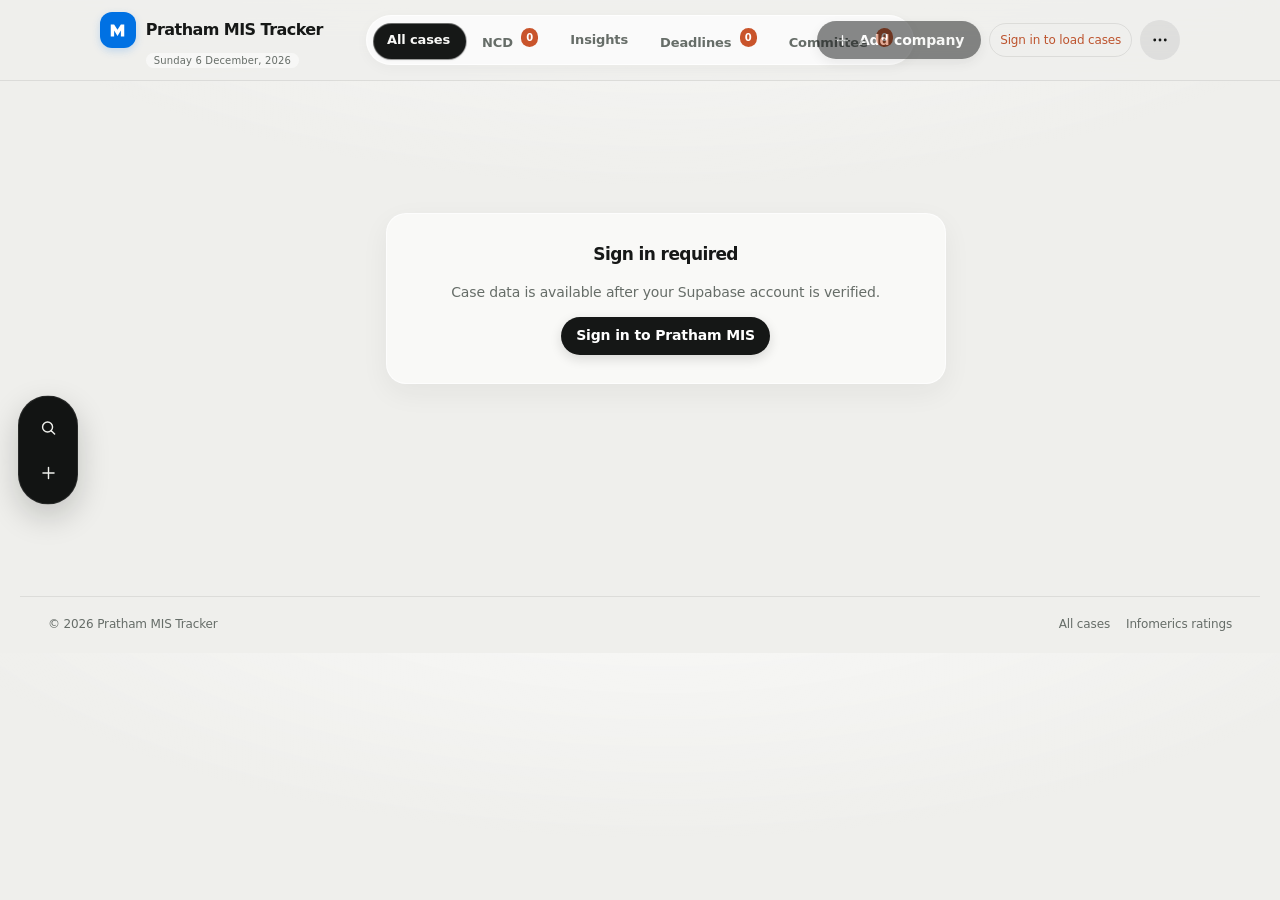
==== index.html @ 5446c6ce "Keep the mobile account menu within screen bounds" ====
<!DOCTYPE html>
<html lang="en" data-theme="light"><head><meta charset="UTF-8">
<meta http-equiv="Content-Security-Policy" content="default-src 'self'; script-src 'self'; style-src 'self' 'unsafe-inline'; img-src 'self' data: blob:; font-src 'self'; connect-src 'self' https://wpkowlgljmcfvusrmsea.supabase.co wss://wpkowlgljmcfvusrmsea.supabase.co; form-action 'self'; base-uri 'self'; object-src 'none'; frame-ancestors 'none'">
<meta name="viewport" content="width=device-width, initial-scale=1, viewport-fit=cover">
<meta name="robots" content="noindex,nofollow">
<meta name="description" content="Internal MIS tracker for rating cases, analysts, PR dates, committee work and post-committee deadlines. Case data is loaded from the secured database after sign-in.">
<title>All cases | Pratham MIS Tracker</title>
<link rel="icon" href="assets/favicon.svg?v=20261107-2" type="image/svg+xml">

<link rel="stylesheet" href="css/style.css?v=20261107-4">
<script src="js/vendor/pizzip.min.js"></script>
</head>
<body>
<header><h1><a class="brand-link" href="./" aria-label="Pratham MIS Tracker, go to All cases"><span class="brand-mark" aria-hidden="true"><svg viewBox="0 0 40 40"><path d="M10 29V11h5l5 8 5-8h5v18h-5V20l-5 8-5-8v9z"/></svg></span><span>Pratham MIS Tracker</span></a><small id="today"></small></h1>
<button class="btn mobile-nav-toggle" id="nav-toggle" type="button" aria-expanded="false" aria-controls="primary-nav" aria-label="Open navigation"><svg class="ui-icon" viewBox="0 0 24 24" aria-hidden="true"><path d="M4 7h16M4 12h16M4 17h16"/></svg><span class="nav-toggle-label">Menu</span></button>
<nav id="primary-nav" aria-label="Primary navigation"><span class="nav-indicator" aria-hidden="true"></span><button data-v="mis" class="on" aria-current="page">All cases</button><button data-v="ncd" aria-current="false">NCD <span id="nc" class="tag ac" hidden>0</span></button><button data-v="ins" aria-current="false">Insights</button><button data-v="dl" aria-current="false">Deadlines <span id="dc" class="tag bad" hidden>0</span></button><button data-v="cmt" aria-current="false">Committee <span id="bc" class="tag ac" hidden>0</span></button></nav>
<div class="header-actions"><button class="btn p" id="add"><svg class="ui-icon" viewBox="0 0 24 24" aria-hidden="true"><path d="M12 5v14M5 12h14"/></svg><span class="button-label">Add company</span></button><span class="sync-status" id="sync-status" role="status" aria-live="polite">Signed out</span><button class="btn sync-retry" id="sync-retry" type="button" hidden>Retry</button><details class="more" id="mobile-actions"><summary class="btn" aria-label="More actions" data-s="o"><svg class="ui-icon" viewBox="0 0 24 24" aria-hidden="true"><circle cx="5" cy="12" r="1"/><circle cx="12" cy="12" r="1"/><circle cx="19" cy="12" r="1"/></svg></summary><div class="menu"><div class="profile-card"><span class="profile-avatar" aria-hidden="true">M</span><span class="profile-copy"><strong>Pratham MIS</strong><small id="profile-status">Not signed in</small></span></div><span class="menu-divider" aria-hidden="true"></span><button id="auth-action" type="button" aria-label="Sign in"><svg class="ui-icon" viewBox="0 0 24 24" aria-hidden="true"><path d="M10 17l5-5-5-5M15 12H3"/><path d="M12 3h6a2 2 0 0 1 2 2v14a2 2 0 0 1-2 2h-6"/></svg><span class="menu-label">Sign in</span></button><button id="xs" title="Choose your Portfolio workbook and download a formatted export"><svg class="ui-icon" viewBox="0 0 24 24" aria-hidden="true"><path d="M12 3v12m-5-5 5 5 5-5M5 17v4h14v-4"/></svg><span class="menu-label">Export Portfolio template…</span></button><button id="dbs" type="button"><svg class="ui-icon" viewBox="0 0 24 24" aria-hidden="true"><ellipse cx="12" cy="5" rx="8" ry="3"/><path d="M4 5v7c0 1.7 3.6 3 8 3s8-1.3 8-3V5M4 12v7c0 1.7 3.6 3 8 3 1.4 0 2.8-.2 4-.5"/></svg><span class="menu-label">Database sync…</span></button><button id="imp"><svg class="ui-icon" viewBox="0 0 24 24" aria-hidden="true"><path d="M12 15V3m-5 5 5-5 5 5M5 17v4h14v-4"/></svg><span class="menu-label">Import Excel</span></button><button id="bk"><svg class="ui-icon" viewBox="0 0 24 24" aria-hidden="true"><path d="M12 3v12m-5-5 5 5 5-5M5 17v4h14v-4"/></svg><span class="menu-label">Backup &amp; restore</span></button><button id="settings"><svg class="ui-icon" viewBox="0 0 24 24" aria-hidden="true"><path d="M12 8a4 4 0 1 0 0 8 4 4 0 0 0 0-8Z"/><path d="m19.4 15 .1.1 1.4 1.1-1.4 2.4-1.7-.6a8 8 0 0 1-1.6.9l-.3 1.8h-2.8l-.3-1.8a8 8 0 0 1-1.6-.9l-1.7.6-1.4-2.4 1.4-1.1a7 7 0 0 1 0-1.9l-1.4-1.1 1.4-2.4 1.7.6a8 8 0 0 1 1.6-.9l.3-1.8h2.8l.3 1.8a8 8 0 0 1 1.6.9l1.7-.6 1.4 2.4-1.4 1.1a7 7 0 0 1-.1 1.8Z"/></svg><span class="menu-label">Settings · company lists</span></button><button id="rules"><svg class="ui-icon" viewBox="0 0 24 24" aria-hidden="true"><path d="M5 19V5M5 19h15M8 15l3-4 3 2 5-7"/></svg><span class="menu-label">Rating rules</span></button><button id="th" class="btn theme-toggle" type="button" aria-label="Switch to light mode" aria-pressed="false"><span class="theme-switch-track" aria-hidden="true"><span class="theme-switch-knob"></span></span><span class="theme-toggle-label">Switch to light mode</span></button></div></details></div></header>
<aside class="quick-dock" id="quick-dock" aria-label="Quick actions">
<button class="dock__btn" type="button" data-dock="search" aria-label="Find a case"><svg viewBox="0 0 24 24" aria-hidden="true"><circle cx="10.8" cy="10.8" r="6.3"></circle><path d="m15.5 15.5 4.2 4.2"></path></svg><span class="dock__tip">Find a case</span></button>
<button class="dock__btn" type="button" data-dock="add" aria-label="Add company"><svg viewBox="0 0 24 24" aria-hidden="true"><path d="M12 5v14M5 12h14"></path></svg><span class="dock__tip">Add company</span></button>
</aside>
<main id="app"><p class="mut" style="padding:24px">Loading…</p></main>
<footer class="site-footer"><span>© <span id="copyright-year"></span> Pratham MIS Tracker</span><div class="footer-links"><a class="footer-home" href="./">All cases</a><a href="https://www.infomerics.com/ratings/recent-ratings" target="_blank" rel="noopener noreferrer">Infomerics ratings</a></div></footer>
<div id="toast" role="status" aria-live="polite" aria-atomic="true"></div><div id="sel" hidden=""></div>
<dialog id="dlg"></dialog><input type="file" id="fi" hidden="">
<script type="module" src="js/motion-setup.js?v=20261104-2"></script>
<script src="js/logic.js?v=20261105-1"></script>
<script src="js/app.js?v=20261107-2"></script>
</body>
</html>
---- css/style.css ----
:root{--bg:#f5f6f8;--card:#fff;--ink:#14181f;--mut:#667085;--line:#e4e7ec;--acc:#2b50e6;--accs:#e8edff;--bad:#c4321c;--bads:#fdeceb;--warn:#a15c07;--warns:#fff3dc;--ok:#157a4a;--oks:#e5f6ed;--sh:0 1px 2px rgba(16,24,40,.06),0 4px 16px rgba(16,24,40,.05);box-sizing:border-box;padding-top:env(safe-area-inset-top,0px);padding-bottom:env(safe-area-inset-bottom,0px)}
@media(prefers-color-scheme:dark){:root:not([data-theme=light]){--bg:#0e1116;--card:#171b22;--ink:#e8eaee;--mut:#8f98a8;--line:#272d38;--acc:#7b97ff;--accs:#1e2a55;--bad:#ff8a78;--bads:#3a1c19;--warn:#f2b45a;--warns:#38290d;--ok:#5fd39b;--oks:#10301f;--sh:none}}
:root[data-theme=dark]{--bg:#0e1116;--card:#171b22;--ink:#e8eaee;--mut:#8f98a8;--line:#272d38;--acc:#7b97ff;--accs:#1e2a55;--bad:#ff8a78;--bads:#3a1c19;--warn:#f2b45a;--warns:#38290d;--ok:#5fd39b;--oks:#10301f;--sh:none}
*{box-sizing:border-box}html{scroll-padding-top:env(safe-area-inset-top,0px)}
body{margin:0;background:var(--bg);color:var(--ink);font:14px/1.45 system-ui,-apple-system,"Segoe UI",Roboto,sans-serif}
header{position:sticky;top:env(safe-area-inset-top,0px);z-index:5;background:var(--card);border-bottom:1px solid var(--line);display:flex;align-items:center;gap:14px;padding:10px 20px;flex-wrap:wrap}
body::before{content:"";position:fixed;inset:0 0 auto;height:env(safe-area-inset-top,0px);background:var(--card);z-index:10}
h1{font-size:16px;margin:0;font-weight:700;letter-spacing:-.01em}h1 small{display:block;font-weight:500;color:var(--mut);font-size:11px}
nav{display:flex;gap:4px;background:var(--bg);padding:3px;border-radius:10px}
nav button{border:0;background:none;color:var(--mut);padding:7px 14px;border-radius:8px;font:inherit;font-weight:600;cursor:pointer}
nav button.on{background:var(--card);color:var(--ink);box-shadow:var(--sh)}
.sp{flex:1}main{max-width:1380px;margin:0 auto;padding:18px 20px 100px}
.btn{border:1px solid var(--line);background:var(--card);color:var(--ink);padding:7px 12px;border-radius:9px;font:inherit;font-weight:600;cursor:pointer}
.btn:hover{border-color:var(--acc)}.btn.p{background:var(--acc);border-color:var(--acc);color:#fff}.btn.d{color:var(--bad)}.btn:disabled{opacity:.5;cursor:default}
.stats{display:grid;grid-template-columns:repeat(auto-fit,minmax(150px,1fr));gap:12px;margin-bottom:16px}
.st{background:var(--card);border:1px solid var(--line);border-radius:14px;padding:14px 16px;box-shadow:var(--sh);cursor:pointer}
.st b{display:block;font-size:26px;letter-spacing:-.02em}.st span{color:var(--mut);font-size:12px}.st.on{outline:2px solid var(--acc)}
.bar{display:flex;gap:10px;flex-wrap:wrap;margin-bottom:12px;align-items:center}
input,select,textarea{font:inherit;color:var(--ink);background:var(--card);border:1px solid var(--line);border-radius:9px;padding:7px 10px;max-width:100%}
input:focus,select:focus,textarea:focus{outline:2px solid var(--acc);outline-offset:-1px}
.bar input[type=search]{flex:1;min-width:200px}
.tw{background:var(--card);border:1px solid var(--line);border-radius:14px;overflow-x:auto;box-shadow:var(--sh)}
table{border-collapse:collapse;width:100%;min-width:980px}
th{position:sticky;top:0;text-align:left;font-size:11px;text-transform:uppercase;letter-spacing:.05em;color:var(--mut);padding:10px 12px;border-bottom:1px solid var(--line);background:var(--card);white-space:nowrap}
th.s{cursor:pointer}th .col-filter{display:block;width:100%;min-width:64px;margin-top:5px;padding:4px 6px;border-radius:6px;font:11px system-ui,sans-serif;text-transform:none;letter-spacing:normal}th input[type=date].col-filter{min-width:120px}th select.col-filter{max-width:150px}td{padding:9px 12px;border-bottom:1px solid var(--line);vertical-align:middle}
tr.r:hover td{background:var(--bg)}.tw:not(.deadline-wrap) tr.r td[data-e]{cursor:pointer;font-weight:600}
.num{text-align:right;font-variant-numeric:tabular-nums}.mut{color:var(--mut)}
.tag{display:inline-block;padding:2px 8px;border-radius:99px;font-size:11.5px;font-weight:700;white-space:nowrap}
.bad{background:var(--bads);color:var(--bad)}.warn{background:var(--warns);color:var(--warn)}.ok{background:var(--oks);color:var(--ok)}.nu{background:var(--bg);color:var(--mut)}.ac{background:var(--accs);color:var(--acc)}
.rt{font-size:12.5px;white-space:nowrap}
dialog{border:1px solid var(--line);border-radius:16px;background:var(--card);color:var(--ink);padding:0;width:min(640px,94vw);box-shadow:0 20px 60px rgba(0,0,0,.3)}
dialog::backdrop{background:rgba(10,14,20,.5)}
.dh{padding:16px 20px;border-bottom:1px solid var(--line);font-weight:700;font-size:16px}.db{padding:16px 20px;display:grid;grid-template-columns:1fr 1fr;gap:12px;max-height:68vh;overflow:auto}
.db label{display:flex;flex-direction:column;gap:4px;font-size:12px;color:var(--mut);font-weight:600}.db .f{grid-column:1/-1}.df{padding:14px 20px;border-top:1px solid var(--line);display:flex;gap:8px;justify-content:flex-end}
.cases{display:grid;gap:12px}.case{background:var(--card);border:1px solid var(--line);border-radius:14px;padding:14px 16px;box-shadow:var(--sh);display:grid;grid-template-columns:minmax(200px,1.3fr) 2fr auto;gap:14px;align-items:center}
.case h3{margin:0 0 2px;font-size:15px}.pair{display:grid;grid-template-columns:auto 1fr;gap:4px 10px;align-items:center;font-size:13px}
.say{grid-column:1/-1;background:var(--accs);color:var(--ink);border-radius:10px;padding:8px 12px;font-size:13px}
.panel{background:var(--card);border:1px solid var(--line);border-radius:14px;padding:16px;margin-bottom:14px;box-shadow:var(--sh)}
.panel h2{margin:0 0 10px;font-size:14px}.gen{display:grid;grid-template-columns:repeat(auto-fit,minmax(220px,1fr));gap:10px}
.empty{padding:40px;text-align:center;color:var(--mut)}
#sel{position:fixed;left:50%;transform:translateX(-50%);bottom:calc(20px + env(safe-area-inset-bottom,0px));background:var(--ink);color:var(--bg);padding:10px 14px;border-radius:14px;display:flex;gap:12px;align-items:center;flex-wrap:wrap;justify-content:center;box-shadow:0 8px 30px rgba(0,0,0,.3);z-index:20;max-width:94vw}#sel[hidden]{display:none}#sel label{display:flex;gap:6px;align-items:center;font-weight:600}#sel input{background:var(--card);color:var(--ink);padding:5px 8px}#sel .btn{padding:6px 12px}.fl{display:flex;gap:18px;flex-wrap:wrap}.fl label{flex-direction:row!important;align-items:center;gap:6px!important;color:var(--ink)!important;font-size:13px!important}
.br{display:grid;grid-template-columns:70px 1fr auto;gap:8px;align-items:center;margin:6px 0;font-size:13px}.br div{background:var(--bg);border-radius:6px;height:12px}.br i{display:block;height:100%;background:var(--acc);border-radius:6px}.br em{grid-column:2/4;color:var(--mut);font-size:11px;font-style:normal;margin-top:-4px}.g2{display:grid;grid-template-columns:repeat(auto-fit,minmax(340px,1fr));gap:14px}.fu{display:flex;justify-content:space-between;gap:10px;padding:7px 0;border-top:1px solid var(--line);cursor:pointer}
@media print{header,#sel,.gen,.bar,#toast,.case>div:nth-child(3),#rt{display:none!important}body{background:#fff;color:#000}.case{box-shadow:none;break-inside:avoid}.panel{box-shadow:none}}
#toast{position:fixed;left:50%;bottom:calc(24px + env(safe-area-inset-bottom,0px));transform:translateX(-50%);background:var(--ink);color:var(--bg);padding:10px 16px;border-radius:10px;font-weight:600;opacity:0;pointer-events:none;transition:opacity .2s;z-index:50;max-width:90vw}
#toast.on{opacity:1}
@media(max-width:760px){.case{grid-template-columns:1fr}header{padding:10px 12px}main{padding:12px}.db{grid-template-columns:1fr}}

/* Apple-style refinement: system type, translucent chrome, restraint, spring-like sheets */
:root{--bg:#f5f5f7;--card:#fff;--ink:#1d1d1f;--mut:#6e6e73;--line:rgba(0,0,0,.09);--acc:#0071e3;--accs:rgba(0,113,227,.1);--bad:#d70015;--bads:rgba(255,59,48,.1);--warn:#a14c00;--warns:rgba(255,159,10,.16);--ok:#1c7a3b;--oks:rgba(52,199,89,.16);--sh:0 1px 2px rgba(0,0,0,.04),0 10px 30px rgba(0,0,0,.06);--ease:cubic-bezier(.32,.72,0,1)}
@media(prefers-color-scheme:dark){:root:not([data-theme=light]){--bg:#000;--card:#1c1c1e;--ink:#f5f5f7;--mut:#98989d;--line:rgba(255,255,255,.12);--acc:#2997ff;--accs:rgba(41,151,255,.16);--bad:#ff6961;--bads:rgba(255,69,58,.16);--warn:#ffb340;--warns:rgba(255,159,10,.16);--ok:#32d74b;--oks:rgba(48,209,88,.16);--sh:none}}
:root[data-theme=dark]{--bg:#000;--card:#1c1c1e;--ink:#f5f5f7;--mut:#98989d;--line:rgba(255,255,255,.12);--acc:#2997ff;--accs:rgba(41,151,255,.16);--bad:#ff6961;--bads:rgba(255,69,58,.16);--warn:#ffb340;--warns:rgba(255,159,10,.16);--ok:#32d74b;--oks:rgba(48,209,88,.16);--sh:none}
body{font:15px/1.47 -apple-system,BlinkMacSystemFont,"SF Pro Text","Inter","Segoe UI",system-ui,sans-serif;-webkit-font-smoothing:antialiased;font-optical-sizing:auto;letter-spacing:-.011em}
h1{font-size:17px;font-weight:600;letter-spacing:-.022em;line-height:1.15}h1 small{font-weight:400;letter-spacing:0}.panel h2{font-size:17px;font-weight:600;letter-spacing:-.02em}
header{background:rgba(255,255,255,.72);background:color-mix(in srgb,var(--card) 72%,transparent);-webkit-backdrop-filter:saturate(180%) blur(22px);backdrop-filter:saturate(180%) blur(22px);border-bottom:1px solid var(--line)}
body::before{background:color-mix(in srgb,var(--card) 72%,transparent);-webkit-backdrop-filter:saturate(180%) blur(22px);backdrop-filter:saturate(180%) blur(22px)}
nav{background:rgba(120,120,128,.14);border-radius:11px;padding:2px;max-width:100%;overflow-x:auto}nav button{border-radius:9px;font-weight:500;letter-spacing:-.01em;white-space:nowrap;transition:background .25s var(--ease),color .2s,box-shadow .25s}nav button.on{background:var(--card);color:var(--ink);box-shadow:0 1px 3px rgba(0,0,0,.14)}
.btn{border:0;background:rgba(120,120,128,.14);border-radius:980px;padding:7px 15px;font-weight:500;letter-spacing:-.01em;transition:transform .1s ease-out,background .2s}.btn:hover{background:rgba(120,120,128,.24)}.btn:active{transform:scale(.97)}.btn.p{background:var(--acc);color:#fff}.btn.p:hover{filter:brightness(1.08)}.btn.d{color:var(--bad)}
.st,.panel,.tw,.case{border:1px solid var(--line);border-radius:18px;box-shadow:var(--sh)}.st{transition:transform .25s var(--ease),box-shadow .25s}.st:hover{transform:translateY(-1px)}.st:active{transform:scale(.985)}.st b{font-size:30px;font-weight:600;letter-spacing:-.03em;line-height:1.1}.st span{font-size:12.5px}.st.on{outline:2px solid var(--acc);outline-offset:-1px}
th{font-size:11px;font-weight:600;letter-spacing:.03em;background:color-mix(in srgb,var(--card) 90%,transparent);-webkit-backdrop-filter:blur(12px);backdrop-filter:blur(12px)}td{padding:11px 12px}tr.r:hover td{background:rgba(120,120,128,.07)}
.tag{font-weight:600;letter-spacing:0;padding:3px 9px}input,select,textarea{border-radius:10px;border:1px solid var(--line);letter-spacing:-.011em}input:focus,select:focus,textarea:focus{outline:3px solid color-mix(in srgb,var(--acc) 38%,transparent);outline-offset:0;border-color:var(--acc)}
dialog{border:1px solid var(--line);border-radius:22px;background:color-mix(in srgb,var(--card) 90%,transparent);-webkit-backdrop-filter:saturate(180%) blur(30px);backdrop-filter:saturate(180%) blur(30px);box-shadow:0 30px 80px rgba(0,0,0,.28)}dialog[open]{animation:sheet .45s var(--ease)}dialog::backdrop{background:rgba(0,0,0,.3);-webkit-backdrop-filter:blur(8px);backdrop-filter:blur(8px);animation:fade .3s ease-out}.dh{font-size:19px;font-weight:600;letter-spacing:-.022em}
#sel{background:color-mix(in srgb,var(--ink) 84%,transparent);-webkit-backdrop-filter:saturate(180%) blur(20px);backdrop-filter:saturate(180%) blur(20px);border-radius:980px;padding:8px 10px 8px 18px;animation:rise .45s var(--ease)}#sel .btn{background:rgba(255,255,255,.18);color:var(--bg)}#sel .btn.p{background:var(--acc);color:#fff}
#toast{border-radius:980px;padding:10px 18px;-webkit-backdrop-filter:blur(16px);backdrop-filter:blur(16px)}
@keyframes sheet{from{opacity:0;transform:translateY(28px) scale(.97)}}@keyframes fade{from{opacity:0}}@keyframes rise{from{opacity:0;transform:translate(-50%,20px)}}
@media(prefers-reduced-motion:reduce){*,*::before{animation-duration:.01ms!important;transition-duration:.01ms!important}dialog[open]{animation:fade .2s}.st:hover{transform:none}}
@media(prefers-reduced-transparency:reduce){header,body::before,dialog,#sel,th,#toast{-webkit-backdrop-filter:none!important;backdrop-filter:none!important;background:var(--card)!important}#sel{color:var(--ink)}}
@media(prefers-contrast:more){:root{--line:rgba(0,0,0,.45)}:root[data-theme=dark]{--line:rgba(255,255,255,.55)}.btn{border:1px solid var(--line)}}
td{white-space:nowrap}.tw:not(.deadline-wrap) td:nth-child(2){white-space:normal;min-width:0}td input[type=date]{width:150px;padding:6px 8px}td .btn{padding:4px 10px;margin-left:4px;font-size:13px}
header{gap:10px 12px}header .btn{padding:6px 13px;font-size:14px}.stats{grid-template-columns:repeat(auto-fit,minmax(138px,1fr))}

/* ---- Apple-style layout pass: hierarchy, whitespace, restraint ---- */
main{max-width:1240px;padding:30px 28px 130px}header{padding:10px 28px}
.ttl h2{font-size:34px;font-weight:700;letter-spacing:-.034em;line-height:1.06;margin:4px 0 6px}.ttl p{color:var(--mut);margin:0 0 24px;font-size:16px;letter-spacing:-.016em}
.stats{gap:16px;margin-bottom:26px}.st{padding:18px 20px}.bar{gap:12px;margin-bottom:14px}.panel{padding:20px 22px;margin-bottom:18px}
th{padding:13px 14px}td{padding:14px}.tw{border-radius:20px}
:focus-visible{outline:3px solid color-mix(in srgb,var(--acc) 45%,transparent);outline-offset:2px}
.more{position:relative}.more summary{list-style:none;cursor:pointer;width:36px;height:36px;padding:0;display:grid;place-items:center;font-size:18px;line-height:1;position:relative}.more summary::-webkit-details-marker{display:none}
.more summary[data-s=w]::after{content:"";position:absolute;top:5px;right:5px;width:8px;height:8px;border-radius:50%;background:var(--warn)}
.menu{position:absolute;right:0;top:calc(100% + 10px);min-width:236px;padding:6px;border-radius:16px;background:rgba(255,255,255,.82);background:color-mix(in srgb,var(--card) 86%,transparent);-webkit-backdrop-filter:saturate(180%) blur(30px);backdrop-filter:saturate(180%) blur(30px);border:1px solid var(--line);box-shadow:0 24px 60px rgba(0,0,0,.22);display:flex;flex-direction:column;z-index:30;animation:menu .32s var(--ease)}
.menu button{all:unset;box-sizing:border-box;padding:10px 12px;border-radius:10px;cursor:pointer;font-size:14.5px;letter-spacing:-.011em}.menu button:hover,.menu button:focus-visible{background:var(--accs);color:var(--acc)}
@keyframes menu{from{opacity:0;transform:translateY(-8px) scale(.97)}}
@media(max-width:760px){main{padding:18px 16px 130px}header{padding:10px 14px}.ttl h2{font-size:28px}}
@media(prefers-reduced-transparency:reduce){.menu{-webkit-backdrop-filter:none!important;backdrop-filter:none!important;background:var(--card)!important}}
@media(prefers-reduced-motion:reduce){.menu{animation:none}}
.stats{grid-template-columns:repeat(auto-fit,minmax(118px,1fr));gap:14px}.st{padding:15px 16px}.st b{font-size:27px}.st span{font-size:12px;line-height:1.3}

/* Full-width MIS tables: fit all columns without a horizontal slider */
main{max-width:none;width:100%;padding-left:clamp(10px,1.5vw,24px);padding-right:clamp(10px,1.5vw,24px)}
.tw{width:100%;overflow-x:visible;border:0;border-radius:0;box-shadow:none;background:transparent}
.tw table{width:100%;min-width:0;table-layout:auto}
.tw th{white-space:normal;padding:9px 7px;font-size:10px;letter-spacing:.025em}
.tw td{padding:8px 7px;overflow-wrap:anywhere;word-break:normal;font-size:12px}
.tw td.rt{white-space:normal;font-size:11px;min-width:80px}
.tw:not(.deadline-wrap) td:nth-child(3){min-width:0}
.tw td:nth-child(10){min-width:85px}
.tw input[type=date]{width:100%;min-width:0;padding:5px 4px;font-size:11px}
.tw .btn{padding:4px 7px;font-size:11px}
header{gap:10px;padding-left:clamp(10px,1.5vw,24px);padding-right:clamp(10px,1.5vw,24px)}
nav{flex-wrap:wrap;overflow:visible}
nav button{padding:7px 10px;font-size:13px}
@media(max-width:1100px){.tw th,.tw td{padding:6px 4px;font-size:11px}.tw td.rt{font-size:10px}.tag{white-space:normal}}
@media(max-width:760px){.tw{overflow-x:visible}.tw table{table-layout:fixed}.tw th,.tw td{padding:5px 3px;font-size:10px}.tw td:nth-child(3){min-width:0}.tw .btn{font-size:10px;padding:3px 5px}header{align-items:flex-start}nav{order:3;width:100%}nav button{flex:1;padding:7px 4px}}
/* Smooth, responsive view and committee-card refinements */
body{font-family:-apple-system,BlinkMacSystemFont,"SF Pro Text","SF Pro Display","Segoe UI Variable","Segoe UI",system-ui,sans-serif}
nav button{transition:background .24s var(--ease),color .2s,box-shadow .24s var(--ease),transform .16s var(--ease)}
nav button:active{transform:scale(.98)}
nav button.on{animation:tabActivate .28s var(--ease)}
@keyframes tabActivate{from{transform:scale(.96);opacity:.72}to{transform:scale(1);opacity:1}}
#app>.view-enter{animation:appViewIn .34s var(--ease) both}
@keyframes appViewIn{from{opacity:0;transform:translateY(8px)}to{opacity:1;transform:translateY(0)}}
.more summary[data-s=o]::after{background:var(--ok)}
.cases{align-items:stretch}
.case{grid-template-columns:minmax(0,1.15fr) minmax(0,1.55fr) minmax(170px,.8fr);gap:14px;align-items:start}
.case>div{min-width:0}
.case h3,.case .mut,.case .say{overflow-wrap:anywhere}
.case h3{line-height:1.3}
.case .pair{min-width:0;grid-template-columns:24px minmax(0,1fr);align-items:start}
.case .pair>span{min-width:0}
.case .rt{white-space:normal;overflow-wrap:anywhere;line-height:1.5}
.case .rt .tag{white-space:normal}
.case>div:nth-child(3){min-width:0}
.case select{width:100%;min-width:0}
.case .say{line-height:1.55}
@media(max-width:1100px){.case{grid-template-columns:minmax(0,1fr) minmax(0,1.25fr);gap:12px}.case>div:nth-child(3){grid-column:1/-1;display:grid;grid-template-columns:minmax(0,1fr) minmax(0,1fr) auto;align-items:center;gap:8px}}
@media(max-width:760px){.case{grid-template-columns:minmax(0,1fr);gap:10px;padding:14px}.case>div:nth-child(3){grid-column:auto;grid-template-columns:minmax(0,1fr);align-items:stretch}.case .pair{grid-template-columns:22px minmax(0,1fr)}}
@media(prefers-reduced-motion:reduce){#app>.view-enter,nav button.on{animation:none}}
.date-filter{display:flex;align-items:center;gap:8px;min-height:40px;padding:4px 10px;border:1px solid var(--line);border-radius:12px;background:var(--card);color:var(--mut);font-size:12px;font-weight:650;white-space:nowrap}.date-filter input{min-height:31px;padding:4px 7px}.deadline-filters{display:flex;align-items:center;gap:10px;margin:14px 0 8px}.deadline-filters input[type=search]{flex:1;min-width:220px}.deadline-hint{margin:0 0 8px;font-size:11px}.tw.deadline-wrap{width:100%;overflow-x:auto;overscroll-behavior-inline:contain;-webkit-overflow-scrolling:touch;border:1px solid var(--line);border-radius:18px;background:var(--card);box-shadow:var(--sh)}.deadline-wrap table.deadline-table{width:100%;min-width:1180px;table-layout:fixed}.deadline-wrap th,.deadline-wrap td{white-space:nowrap}.deadline-wrap th:nth-child(1),.deadline-wrap td:nth-child(1){width:46px}.deadline-wrap th:nth-child(2),.deadline-wrap td:nth-child(2){width:250px}.deadline-wrap th:nth-child(3),.deadline-wrap td:nth-child(3){width:112px}.deadline-wrap th:nth-child(4),.deadline-wrap td:nth-child(4){width:100px}.deadline-wrap th:nth-child(5),.deadline-wrap td:nth-child(5){width:164px}.deadline-wrap th:nth-child(6),.deadline-wrap td:nth-child(6){width:166px}.deadline-wrap th:nth-child(7),.deadline-wrap td:nth-child(7){width:160px}.deadline-wrap th:nth-child(8),.deadline-wrap td:nth-child(8){width:166px}.deadline-wrap td:nth-child(2){white-space:normal;overflow-wrap:anywhere}.deadline-wrap td input[type=date]{display:block;width:100%!important;max-width:100%;min-width:0!important;padding:6px 7px;font-size:12px}.deadline-wrap td .btn{display:block;width:100%;min-width:0;margin:6px 0 0;padding:5px 8px;white-space:nowrap}.btn,input,select,textarea,.st{transition:background-color .2s var(--ease),border-color .2s var(--ease),box-shadow .2s var(--ease),transform .2s var(--ease)}.st:hover{transform:translateY(-2px);box-shadow:var(--sh)}html{scroll-behavior:smooth}:root{color-scheme:light}:root[data-theme=dark]{color-scheme:dark}@media(prefers-color-scheme:dark){:root:not([data-theme=light]){color-scheme:dark}}@media(max-width:760px){.deadline-filters{align-items:stretch;flex-direction:column}.deadline-filters input[type=search],.deadline-filters .date-filter{width:100%;min-width:0}.deadline-filters .date-filter{justify-content:space-between}.deadline-filters .date-filter input{flex:1;max-width:190px}}@media(prefers-reduced-motion:reduce){html{scroll-behavior:auto}.btn,input,select,textarea,.st{transition:none!important}.st:hover{transform:none}}body{font-family:system-ui,-apple-system,BlinkMacSystemFont,"Segoe UI",sans-serif;letter-spacing:-.01em}button,input,select,textarea{font-family:inherit}


/* Mobile layout: keep the MIS table readable and swipeable instead of squeezing columns. */
@media(max-width:760px){
  html,body{max-width:100%;overflow-x:hidden}
  header{display:grid;grid-template-columns:minmax(0,1fr) auto auto;align-items:center;gap:8px;padding:8px 12px}
  header h1{min-width:0;font-size:15px}
  header h1 small{font-size:10px}
  header .sp{display:none}
  header nav{grid-column:1/-1;grid-row:2;width:100%;max-width:100%;display:flex;flex-wrap:nowrap;justify-content:flex-start;overflow-x:auto;overscroll-behavior-inline:contain;-webkit-overflow-scrolling:touch;scrollbar-width:none}
  header nav::-webkit-scrollbar{display:none}
  header nav button{flex:0 0 auto;min-height:40px;padding:8px 12px;font-size:13px}
  header #add{white-space:nowrap;min-height:40px;padding:7px 10px;font-size:13px}
  header .more summary{width:40px;height:40px}
  main{width:100%;max-width:none;padding:16px 12px calc(130px + env(safe-area-inset-bottom,0px))}
  .ttl h2{font-size:27px;line-height:1.1}
  .ttl p{font-size:14px;margin-bottom:18px}
  .stats{grid-template-columns:repeat(2,minmax(0,1fr));gap:8px;margin-bottom:16px}
  .st{min-width:0;padding:12px}
  .st b{font-size:23px}
  .st span{font-size:11px}
  .bar{gap:8px}
  .bar input[type=search]{flex:1 1 100%;width:100%;min-width:0;min-height:42px}
  .bar>.btn,.bar>label{min-height:40px}
  .tw:not(.deadline-wrap){width:100%;max-width:100%;overflow-x:auto;overflow-y:hidden;overscroll-behavior-inline:contain;-webkit-overflow-scrolling:touch;scrollbar-width:thin;border:1px solid var(--line);border-radius:16px;background:var(--card);box-shadow:var(--sh)}
  .tw:not(.deadline-wrap)::before{content:"Swipe left or right to see all columns";display:block;position:sticky;left:0;z-index:2;width:100%;padding:7px 10px;color:var(--mut);font-size:11px;background:var(--card);border-bottom:1px solid var(--line)}
  .tw:not(.deadline-wrap) table{width:max-content;min-width:1280px;table-layout:auto}
  .tw:not(.deadline-wrap) th,.tw:not(.deadline-wrap) td{padding:8px 9px;font-size:12px;white-space:nowrap;overflow-wrap:normal;word-break:normal}
  .tw:not(.deadline-wrap) th{vertical-align:top;min-width:90px}
  .tw:not(.deadline-wrap) th:first-child,.tw:not(.deadline-wrap) td:first-child{width:42px;min-width:42px;text-align:center}
  .tw:not(.deadline-wrap) th:nth-child(2){min-width:145px}
  .tw:not(.deadline-wrap) th:nth-child(3),.tw:not(.deadline-wrap) td:nth-child(3){min-width:200px;max-width:260px;white-space:normal}
  .tw:not(.deadline-wrap) th:nth-child(4){min-width:92px}
  .tw:not(.deadline-wrap) th:nth-child(5){min-width:140px}
  .tw:not(.deadline-wrap) th:nth-child(6){min-width:125px}
  .tw:not(.deadline-wrap) th:nth-child(n+7){min-width:118px}
  .tw:not(.deadline-wrap) th .col-filter{min-width:100px;max-width:none;min-height:36px;margin-top:6px;padding:6px 8px;font-size:12px}
  .tw:not(.deadline-wrap) th input[type=date].col-filter{min-width:132px}
  .tw:not(.deadline-wrap) th select.col-filter{min-width:138px}
  .tw:not(.deadline-wrap) td input[type=date]{width:140px;min-width:140px;min-height:36px}
  .tw:not(.deadline-wrap) .btn{min-height:36px;padding:6px 10px;font-size:12px}
  .deadline-filters{display:flex;flex-direction:column;align-items:stretch;gap:8px}
  .deadline-filters input[type=search]{width:100%;min-width:0}
  .date-filter{justify-content:space-between;white-space:normal}
  .date-filter input{max-width:58%}
  .deadline-wrap{max-width:100%}
  dialog{width:calc(100vw - 20px);max-width:640px;max-height:calc(100dvh - 24px);margin:auto}
  .dh{padding:14px 16px;font-size:17px}
  .db{grid-template-columns:minmax(0,1fr);gap:10px;padding:14px 16px;max-height:calc(100dvh - 150px)}
  .df{padding:12px 16px;flex-wrap:wrap}
  .df .btn{min-height:40px}
  #sel{width:calc(100vw - 20px);max-width:calc(100vw - 20px);bottom:calc(10px + env(safe-area-inset-bottom,0px));border-radius:18px}
  #sel input{min-width:0;max-width:36vw}
  .panel{padding:15px}
}
@media(max-width:420px){
  header{grid-template-columns:minmax(0,1fr) auto auto;gap:6px;padding-left:9px;padding-right:9px}
  header #add{font-size:12px;padding:6px 8px}
  main{padding-left:9px;padding-right:9px}
  .st{padding:10px}
  .st b{font-size:21px}
  .stats{gap:7px}
  .tw:not(.deadline-wrap) table{min-width:1240px}
}


/* Responsive navigation, readable cards, and no sideways page scrolling. */
.brand-link{color:inherit;text-decoration:none}
.brand-link:hover{color:var(--acc)}
.mobile-nav-toggle{display:none}
.site-footer{display:flex;justify-content:space-between;align-items:center;gap:12px;max-width:1240px;margin:0 auto;padding:18px 28px calc(20px + env(safe-area-inset-bottom,0px));border-top:1px solid var(--line);color:var(--mut);font-size:13px}
.footer-links{display:flex;gap:16px;flex-wrap:wrap}
.footer-links a{color:var(--acc);text-decoration:none}
.footer-links a:hover{text-decoration:underline}
#toast[data-state=error]{background:var(--bad);color:var(--card)}
.deadline-hint{font-size:12px}

@media(max-width:760px){
  html,body{width:100%;max-width:100%;overflow-x:clip}
  body{font-size:16px}
  header{display:grid;grid-template-columns:minmax(0,1fr) auto auto;grid-template-rows:auto auto auto;align-items:center;gap:8px;padding:9px 12px}
  header h1{grid-column:1;grid-row:1;min-width:0;font-size:16px}
  header .mobile-nav-toggle{display:inline-flex;grid-column:2;grid-row:1;align-items:center;justify-content:center;min-height:42px;padding:8px 13px}
  header .more{grid-column:3;grid-row:1;justify-self:end}
  header .sp{display:none}
  header #add{grid-column:1/-1;grid-row:2;width:100%;min-height:42px;white-space:nowrap}
  header #primary-nav{display:none;grid-column:1/-1;grid-row:3;width:100%;max-width:100%;flex-wrap:wrap;overflow:visible;gap:6px;padding:6px;border-radius:14px}
  header.nav-open #primary-nav{display:flex}
  header #primary-nav button{flex:1 1 30%;min-width:96px;min-height:42px;padding:8px 10px;font-size:14px}
  header .menu{right:0;max-width:calc(100vw - 20px)}
  main{width:100%;max-width:100%;min-width:0;padding:16px 12px calc(130px + env(safe-area-inset-bottom,0px))}
  main>*{min-width:0;max-width:100%}
  .ttl h2{font-size:28px;line-height:1.12}
  .ttl p{font-size:15px}
  .stats{grid-template-columns:repeat(2,minmax(0,1fr));gap:8px}
  .st{min-width:0;padding:12px}
  .st b{font-size:23px}
  .st span{font-size:12px}
  .bar{min-width:0;gap:8px}
  .bar input[type=search],.bar select{min-width:0;max-width:100%;min-height:42px}
  .bar input[type=search]{flex:1 1 100%;width:100%}
  button,input,select,textarea{max-width:100%;font-size:16px}
  .btn,.more summary{min-height:42px}
  .tw:not(.deadline-wrap){width:100%;max-width:100%;overflow:visible;border:0;border-radius:0;background:transparent;box-shadow:none}
  .tw:not(.deadline-wrap)::before{content:none}
  .tw:not(.deadline-wrap) table{display:block;width:100%;min-width:0;table-layout:auto}
  .tw:not(.deadline-wrap) thead{display:block;margin:0 0 12px}
  .tw:not(.deadline-wrap) thead tr{display:grid;grid-template-columns:repeat(2,minmax(0,1fr));gap:8px;padding:12px;border:1px solid var(--line);border-radius:16px;background:var(--card)}
  .tw:not(.deadline-wrap) th{display:flex;flex-direction:column;justify-content:flex-start;gap:4px;min-width:0;padding:4px;border:0;background:transparent;font-size:11px;line-height:1.3;text-align:left;white-space:normal}
  .tw:not(.deadline-wrap) th:first-child{align-items:flex-start}
  .tw:not(.deadline-wrap) th .col-filter{width:100%;min-width:0;max-width:100%;min-height:42px;margin:2px 0 0;padding:7px 8px;font-size:16px;text-transform:none}
  .tw:not(.deadline-wrap) th input[type=date].col-filter,.tw:not(.deadline-wrap) th select.col-filter{width:100%;min-width:0;max-width:100%}
  .tw:not(.deadline-wrap) tbody{display:grid;gap:10px}
  .tw:not(.deadline-wrap) tbody tr.r{display:grid;grid-template-columns:repeat(2,minmax(0,1fr));min-width:0;overflow:hidden;border:1px solid var(--line);border-radius:16px;background:var(--card);box-shadow:var(--sh)}
  .tw:not(.deadline-wrap) tbody tr td{display:flex;align-items:center;gap:8px;grid-column:auto;min-width:0;padding:9px 10px;border-bottom:1px solid var(--line);font-size:13px;line-height:1.35;white-space:normal;overflow-wrap:anywhere}
  .tw:not(.deadline-wrap) tbody tr td::before{flex:0 0 68px;color:var(--mut);font-size:10px;font-weight:650;line-height:1.2;letter-spacing:.025em;text-transform:uppercase}
  .tw:not(.deadline-wrap) tbody tr td:nth-child(1)::before{content:"Select"}
  .tw:not(.deadline-wrap) tbody tr td:nth-child(2)::before{content:"PR done"}
  .tw:not(.deadline-wrap) tbody tr td:nth-child(3){grid-column:1/-1;align-items:flex-start;min-width:0;font-size:14px;font-weight:600}
  .tw:not(.deadline-wrap) tbody tr td:nth-child(3)::before{content:"Company"}
  .tw:not(.deadline-wrap) tbody tr td:nth-child(4)::before{content:"₹ Cr"}
  .tw:not(.deadline-wrap) tbody tr td:nth-child(5)::before{content:"Analyst"}
  .tw:not(.deadline-wrap) tbody tr td:nth-child(6)::before{content:"Last PR"}
  .tw:not(.deadline-wrap) tbody tr td:nth-child(7)::before{content:"PR status"}
  .tw:not(.deadline-wrap) tbody tr td:nth-child(8)::before{content:"LT"}
  .tw:not(.deadline-wrap) tbody tr td:nth-child(9)::before{content:"ST"}
  .tw:not(.deadline-wrap) tbody tr td:nth-child(10){grid-column:1/-1}
  .tw:not(.deadline-wrap) tbody tr td:nth-child(10)::before{content:"Committee"}
  .tw:not(.deadline-wrap) tbody tr td:nth-child(11){grid-column:1/-1}
  .tw:not(.deadline-wrap) tbody tr td:nth-child(11)::before{content:"Mail"}
  .tw:not(.deadline-wrap) tbody tr td[colspan]{display:block;grid-column:1/-1;padding:20px;text-align:center}
  .tw:not(.deadline-wrap) tbody tr td[colspan]::before{content:none}
  .tw:not(.deadline-wrap) td input[type=date]{width:100%;min-width:0;min-height:40px;padding:6px;font-size:16px}
  .tw:not(.deadline-wrap) td input[type=checkbox],.deadline-wrap td input[type=checkbox]{width:20px;height:20px;flex:0 0 auto}
  .tw:not(.deadline-wrap) .btn{min-height:38px;padding:7px 10px;font-size:13px}
  .deadline-hint{margin:0 0 8px}
  .tw.deadline-wrap{width:100%;max-width:100%;overflow:visible;border:0;border-radius:0;box-shadow:none;background:transparent}
  .deadline-wrap table.deadline-table{display:block;width:100%;min-width:0;table-layout:auto}
  .deadline-wrap .deadline-table thead{display:none}
  .deadline-wrap .deadline-table tbody{display:grid;gap:10px}
  .deadline-wrap .deadline-table tbody tr{display:grid;grid-template-columns:repeat(2,minmax(0,1fr));min-width:0;overflow:hidden;border:1px solid var(--line);border-radius:16px;background:var(--card);box-shadow:var(--sh)}
  .deadline-wrap .deadline-table td{display:flex;align-items:center;gap:8px;grid-column:auto;min-width:0;width:auto;padding:10px;border-bottom:1px solid var(--line);font-size:13px;line-height:1.35;white-space:normal;overflow-wrap:anywhere}
  .deadline-wrap .deadline-table td::before{flex:0 0 84px;color:var(--mut);font-size:10px;font-weight:650;line-height:1.2;letter-spacing:.025em;text-transform:uppercase}
  .deadline-wrap .deadline-table td:nth-child(1)::before{content:"Select"}
  .deadline-wrap .deadline-table td:nth-child(2){grid-column:1/-1;align-items:flex-start;font-size:14px;font-weight:650}
  .deadline-wrap .deadline-table td:nth-child(2)::before{content:"Company"}
  .deadline-wrap .deadline-table td:nth-child(3)::before{content:"Committee"}
  .deadline-wrap .deadline-table td:nth-child(4)::before{content:"Last PR"}
  .deadline-wrap .deadline-table td:nth-child(5),.deadline-wrap .deadline-table td:nth-child(6),.deadline-wrap .deadline-table td:nth-child(7),.deadline-wrap .deadline-table td:nth-child(8){grid-column:1/-1}
  .deadline-wrap .deadline-table td:nth-child(5)::before{content:"Client RL & PR due"}
  .deadline-wrap .deadline-table td:nth-child(6)::before{content:"Sent on"}
  .deadline-wrap .deadline-table td:nth-child(7)::before{content:"Website PR due"}
  .deadline-wrap .deadline-table td:nth-child(8)::before{content:"Uploaded on"}
  .deadline-wrap .deadline-table td[colspan]{display:block;grid-column:1/-1;padding:20px;text-align:center}
  .deadline-wrap .deadline-table td[colspan]::before{content:none}
  .deadline-wrap td input[type=date]{flex:1;min-width:0!important;width:auto!important;min-height:40px;font-size:16px}
  .deadline-wrap td .btn{display:inline-flex;width:auto;min-height:40px;margin:0;padding:7px 10px;white-space:nowrap}
  .deadline-wrap .deadline-table td:nth-child(5),.deadline-wrap .deadline-table td:nth-child(7){align-items:flex-start;flex-wrap:wrap}
  dialog{width:calc(100vw - 20px);max-width:640px;max-height:calc(100dvh - 24px);margin:auto}
  .dh{padding:14px 16px;font-size:18px}
  .db{grid-template-columns:minmax(0,1fr);gap:10px;padding:14px 16px;max-height:calc(100dvh - 150px)}
  .df{padding:12px 16px;flex-wrap:wrap}
  .df .btn{min-height:42px}
  .case{grid-template-columns:minmax(0,1fr);gap:10px;padding:14px}
  .case>div:nth-child(3){grid-column:auto;grid-template-columns:minmax(0,1fr);align-items:stretch}
  .case .pair{grid-template-columns:24px minmax(0,1fr)}
  .g2{grid-template-columns:minmax(0,1fr)}
  .deadline-filters{align-items:stretch;flex-direction:column}
  .deadline-filters input[type=search],.deadline-filters .date-filter{width:100%;min-width:0;min-height:42px}
  .deadline-filters .date-filter{justify-content:space-between}
  .deadline-filters .date-filter input{flex:1;max-width:60%;min-height:40px;font-size:16px}
  #sel{width:calc(100vw - 20px);max-width:calc(100vw - 20px);bottom:calc(10px + env(safe-area-inset-bottom,0px));border-radius:18px}
  #sel input{min-width:0;max-width:36vw;font-size:16px}
  .panel{padding:15px}
  .site-footer{flex-direction:column;align-items:flex-start;padding:18px 12px calc(20px + env(safe-area-inset-bottom,0px))}
}
@media(max-width:380px){
  header{padding-left:8px;padding-right:8px}
  header #primary-nav button{min-width:0;flex:1 1 44%}
  main{padding-left:8px;padding-right:8px}
  .tw:not(.deadline-wrap) thead tr{gap:6px;padding:9px}
  .tw:not(.deadline-wrap) tbody tr td{padding:8px}
  .tw:not(.deadline-wrap) tbody tr td::before{flex-basis:60px}
}
@media(min-width:761px){
  .deadline-wrap{overflow:visible}
  .deadline-wrap table.deadline-table{width:100%;min-width:0;table-layout:fixed}
  .deadline-wrap .deadline-table th,.deadline-wrap .deadline-table td{width:auto;min-width:0;white-space:normal;overflow-wrap:anywhere}
  .deadline-wrap .deadline-table th:nth-child(1),.deadline-wrap .deadline-table td:nth-child(1){width:5%}
  .deadline-wrap .deadline-table th:nth-child(2),.deadline-wrap .deadline-table td:nth-child(2){width:21%}
  .deadline-wrap .deadline-table th:nth-child(3),.deadline-wrap .deadline-table td:nth-child(3){width:9%}
  .deadline-wrap .deadline-table th:nth-child(4),.deadline-wrap .deadline-table td:nth-child(4){width:9%}
  .deadline-wrap .deadline-table th:nth-child(5),.deadline-wrap .deadline-table td:nth-child(5){width:15%}
  .deadline-wrap .deadline-table th:nth-child(6),.deadline-wrap .deadline-table td:nth-child(6){width:15%}
  .deadline-wrap .deadline-table th:nth-child(7),.deadline-wrap .deadline-table td:nth-child(7){width:14%}
  .deadline-wrap .deadline-table th:nth-child(8),.deadline-wrap .deadline-table td:nth-child(8){width:12%}
  .deadline-wrap td input[type=date]{width:100%;min-width:0;max-width:100%;font-size:12px;padding:6px 4px}
  .deadline-wrap td .btn{width:100%;max-width:100%;padding:5px 4px;white-space:normal}
}
@media(prefers-reduced-motion:reduce){
  .mobile-nav-toggle,.footer-links a{transition:none!important}
}



/* A quieter mobile workspace: focused totals, roomy case cards, and tucked-away controls. */
body{font-family:"Aptos","Segoe UI Variable","Avenir Next",system-ui,sans-serif;letter-spacing:-.006em}
.ttl h2,.panel h2,.case h3{font-family:"Iowan Old Style","Palatino Linotype","Book Antiqua",Georgia,serif;font-weight:600;letter-spacing:-.025em}
.secondary-stats{margin:-5px 0 16px}
.secondary-stats>summary{display:inline-flex;align-items:center;gap:7px;cursor:pointer;color:var(--acc);font-size:13px;font-weight:650;list-style:none}
.secondary-stats>summary::-webkit-details-marker{display:none}
.secondary-stats>summary::before{content:"+";display:grid;place-items:center;width:20px;height:20px;border:1px solid var(--line);border-radius:50%;font-size:15px}
.secondary-stats[open]>summary::before{content:"−"}
.mobile-list,.mobile-filter-toggle{display:none}
.case-hint{margin:-4px 0 10px;font-size:12px}
@media(max-width:760px){
  header{grid-template-columns:minmax(0,1fr) auto;grid-template-rows:auto auto auto auto;gap:8px 10px}
  header .mobile-nav-toggle{grid-column:2;grid-row:1}
  header .more{display:none;grid-column:1/-1;grid-row:4;min-width:0}
  header.nav-open .more{display:block}
  header .more summary{display:none}
  header .menu{position:static;display:grid;grid-template-columns:repeat(2,minmax(0,1fr));gap:4px;min-width:0;width:100%;padding:6px;box-shadow:none;animation:none}
  header .menu button{min-height:42px}
  header #primary-nav{grid-row:3}
  header #add{grid-row:2}
  .primary-stats{grid-template-columns:repeat(2,minmax(0,1fr));gap:8px;margin-bottom:10px}
  .primary-stats .st{padding:11px 12px;border-radius:14px;box-shadow:none}
  .primary-stats .st b{font-size:22px}
  .primary-stats .st span{font-size:11px}
  .secondary-stats{margin:0 0 16px}
  .secondary-stats>.stats{grid-template-columns:repeat(2,minmax(0,1fr));gap:8px;margin:10px 0 0}
  .secondary-stats .st{padding:10px 12px;box-shadow:none}
  .case-toolbar{display:grid;grid-template-columns:minmax(0,1fr) auto;gap:8px;margin-bottom:10px}
  .case-toolbar #q{grid-column:1/-1;width:100%;min-height:46px}
  .case-toolbar #srt{grid-column:1;grid-row:2;width:100%;min-height:44px}
  .case-toolbar .mobile-filter-toggle{display:inline-flex;grid-column:2;grid-row:2;align-items:center;justify-content:center;min-width:102px;min-height:44px}
  .case-toolbar #gh,.case-toolbar #rs,.case-toolbar #paste,.case-toolbar #zdue{display:none;grid-column:1/-1;width:100%;min-height:44px}
  .case-toolbar.mobile-filters-open #gh,.case-toolbar.mobile-filters-open #rs,.case-toolbar.mobile-filters-open #paste,.case-toolbar.mobile-filters-open #zdue{display:block}
  .case-hint{margin:0 0 8px;font-size:12px}
  .tw:not(.deadline-wrap){display:block;width:100%;overflow:visible;border:0;background:transparent;box-shadow:none}
  .tw:not(.deadline-wrap)::before{content:none}
  .tw:not(.deadline-wrap)>table{display:table;width:100%;min-width:0;table-layout:auto}
  .tw:not(.deadline-wrap)>table>thead{display:none;margin:0 0 10px}
  .tw:not(.deadline-wrap).mobile-filters-open>table>thead{display:block}
  .tw:not(.deadline-wrap)>table>thead>tr{display:grid;grid-template-columns:repeat(2,minmax(0,1fr));gap:7px;padding:10px;border:1px solid var(--line);border-radius:15px;background:var(--card)}
  .tw:not(.deadline-wrap)>table>thead th{display:flex;flex-direction:column;justify-content:flex-start;gap:4px;min-width:0;padding:4px;border:0;background:transparent;font-size:10px;line-height:1.3;text-align:left;white-space:normal}
  .tw:not(.deadline-wrap)>table>thead th .col-filter{width:100%;min-width:0;max-width:100%;min-height:42px;margin:2px 0 0;padding:7px 8px;font-size:16px;text-transform:none}
  .tw:not(.deadline-wrap)>table>tbody{display:none}
  .mobile-list{display:grid;gap:10px;width:100%;min-width:0}
  .mobile-case{min-width:0;padding:13px;border:1px solid var(--line);border-radius:17px;background:var(--card);box-shadow:var(--sh)}
  .mobile-case-flags{display:flex;justify-content:space-between;align-items:center;gap:8px;margin-bottom:10px;color:var(--mut);font-size:12px}
  .mobile-case-flags label{display:inline-flex;align-items:center;gap:6px;min-height:30px}
  .mobile-case-flags input{width:19px;height:19px;margin:0;accent-color:var(--acc)}
  .mobile-company-row{display:flex;align-items:flex-start;gap:7px;min-width:0}
  .mobile-company-name{flex:1;min-width:0;padding:0;border:0;background:none;color:var(--ink);font:600 20px/1.18 "Iowan Old Style","Palatino Linotype","Book Antiqua",Georgia,serif;text-align:left;overflow-wrap:anywhere;cursor:pointer}
  .mobile-company-link{display:grid;place-items:center;flex:0 0 30px;width:30px;height:30px;border-radius:50%;background:var(--accs);color:var(--acc);text-decoration:none;font-weight:700}
  .mobile-case-subtitle{margin:4px 0 11px;color:var(--mut);font-size:12px}
  .mobile-case-summary{display:grid;grid-template-columns:1fr 1fr;gap:8px 12px;padding:11px 0;border-top:1px solid var(--line);border-bottom:1px solid var(--line)}
  .mobile-case-summary>div{display:grid;gap:2px;min-width:0}
  .mobile-case-summary span,.mobile-case-details dt{color:var(--mut);font-size:10px;font-weight:650;letter-spacing:.04em;text-transform:uppercase}
  .mobile-case-summary b{font-size:13px;font-weight:600;overflow-wrap:anywhere}
  .mobile-rating-row{display:flex;flex-wrap:wrap;gap:6px;padding:10px 0 4px}
  .mobile-rating-row .tag{font-size:11px}
  .mobile-case-details{margin-top:5px;border-top:1px solid var(--line)}
  .mobile-case-details summary{padding:10px 0 3px;color:var(--acc);font-size:12px;font-weight:650;cursor:pointer;list-style:none}
  .mobile-case-details summary::-webkit-details-marker{display:none}
  .mobile-case-details dl{display:grid;grid-template-columns:1fr 1fr;gap:9px 12px;margin:8px 0 2px}
  .mobile-case-details dl>div{min-width:0}
  .mobile-case-details dd{margin:2px 0 0;font-size:12px;overflow-wrap:anywhere}
  .mobile-case-actions{display:flex;justify-content:flex-end;margin-top:9px}
  .mobile-case-actions .btn{min-width:88px;min-height:40px}
  .mobile-empty{padding:28px 18px;border:1px dashed var(--line);border-radius:16px;color:var(--mut);text-align:center}
}
@media(min-width:761px){.mobile-list{display:none!important}.mobile-filter-toggle{display:none!important}}

@media(min-width:761px){.secondary-stats>summary{display:none}}


/* Cadra-inspired presentation for MIS: warm neutrals, Urbanist, floating tools, and restrained motion. */
:root{--bg:#efefec;--card:#f9f9f7;--ink:#161817;--mut:#666d68;--line:rgba(27,31,28,.09);--acc:#151716;--accs:#e8e8e3;--bad:#bd542f;--bads:#f7e4dc;--warn:#a75d1e;--warns:#f5ead6;--ok:#367354;--oks:#e4eee7;--sh:0 9px 28px rgba(31,35,31,.055);--ease:cubic-bezier(.2,.8,.2,1);--rust:#c9542b;--sky:#d8e8f4;--sage:#e1ebe3;--peach:#f4e2d1}
:root[data-theme=dark]{--bg:#171918;--card:#222523;--ink:#f4f4f0;--mut:#a2a8a3;--line:rgba(255,255,255,.1);--acc:#f6f5f0;--accs:#363a37;--bad:#ff896a;--bads:#412820;--warn:#f2b365;--warns:#3d3020;--ok:#75c294;--oks:#20382b;--sh:0 10px 28px rgba(0,0,0,.22);--sky:#263743;--sage:#2a382f;--peach:#403126}
body{font-family:Urbanist,ui-sans-serif,system-ui,-apple-system,"Segoe UI",sans-serif;letter-spacing:-.012em;background:radial-gradient(1100px 480px at 52% -170px,rgba(255,255,255,.84),transparent 74%),var(--bg);-webkit-font-smoothing:antialiased;font-optical-sizing:auto}
:root[data-theme=dark] body{background:radial-gradient(1100px 500px at 50% -220px,rgba(255,255,255,.045),transparent 74%),var(--bg)}
header{z-index:12;background:rgba(239,239,236,.84);background:color-mix(in srgb,var(--bg) 84%,transparent);border-bottom:1px solid var(--line);-webkit-backdrop-filter:saturate(150%) blur(18px);backdrop-filter:saturate(150%) blur(18px);padding:12px clamp(24px,7.8vw,104px);gap:16px}
body::before{background:color-mix(in srgb,var(--bg) 82%,transparent);-webkit-backdrop-filter:saturate(150%) blur(18px);backdrop-filter:saturate(150%) blur(18px)}
header h1{font-size:16px;font-weight:750;letter-spacing:-.035em;line-height:1.1}
.brand-link{display:inline-flex;align-items:center;gap:10px;color:var(--ink);text-decoration:none}
.brand-link::before{content:"M";display:grid;place-items:center;flex:0 0 36px;width:36px;height:36px;border-radius:12px;background:#151716;color:#fff;font-size:16px;font-weight:800;letter-spacing:-.04em;box-shadow:0 4px 10px rgba(0,0,0,.12)}
:root[data-theme=dark] .brand-link::before{background:#f6f5f0;color:#171918}
header h1 small{width:max-content;margin:5px 0 0 46px;padding:2px 8px;border-radius:99px;background:rgba(255,255,255,.52);font-size:10px;letter-spacing:.015em}
header nav{align-items:center;justify-content:center;gap:2px;padding:5px;background:rgba(255,255,255,.68);border:1px solid rgba(255,255,255,.74);border-radius:999px;box-shadow:0 3px 14px rgba(26,29,26,.035)}
:root[data-theme=dark] header nav{background:rgba(255,255,255,.055);border-color:var(--line);box-shadow:none}
header nav button{min-height:36px;padding:7px 15px;border-radius:999px;color:var(--mut);font-size:13px;font-weight:650;letter-spacing:-.01em;white-space:nowrap;transition:background .18s var(--ease),color .18s var(--ease),transform .18s var(--ease)}
header nav button:hover{color:var(--ink);transform:translateY(-1px)}
header nav button.on{background:#151716;color:white;box-shadow:0 3px 8px rgba(0,0,0,.14)}
:root[data-theme=dark] header nav button.on{background:#f4f3ef;color:#171918}
header nav .tag{margin-left:4px;min-width:17px;padding:2px 5px;background:var(--rust);color:#fff;font-size:10px;text-align:center}
.btn,.more summary{min-height:38px;border-radius:999px;font-weight:650;letter-spacing:-.01em;transition:transform .18s var(--ease),box-shadow .18s var(--ease),border-color .18s var(--ease),background .18s var(--ease),color .18s var(--ease)}
.btn:hover{border-color:var(--ink);transform:translateY(-1px);box-shadow:0 5px 14px rgba(25,27,25,.09)}
.btn:active,header nav button:active{transform:scale(.97)}
.btn.p{background:#151716;border-color:#151716;color:#fff;box-shadow:0 4px 12px rgba(21,23,22,.14)}
:root[data-theme=dark] .btn.p{background:#f4f3ef;border-color:#f4f3ef;color:#171918}
.btn.p:hover{filter:brightness(1.1)}
header #add{padding-inline:17px}
input,select,textarea{border-color:var(--line);border-radius:13px;background:var(--card);transition:border-color .18s var(--ease),box-shadow .18s var(--ease)}
input:focus,select:focus,textarea:focus{outline:none;border-color:var(--acc);box-shadow:0 0 0 3px color-mix(in srgb,var(--acc) 13%,transparent)}
main{max-width:1440px;padding:24px 32px 104px}
.ttl{position:relative;display:flex;align-items:flex-end;justify-content:space-between;gap:18px;min-height:112px;margin:4px 0 20px;padding:22px 26px;overflow:hidden;border:1px solid rgba(255,255,255,.75);border-radius:22px;background:linear-gradient(120deg,#fbfbf9 0%,#f7f8f5 56%,#e9f1f2 100%);box-shadow:var(--sh)}
:root[data-theme=dark] .ttl{border-color:var(--line);background:linear-gradient(120deg,#222523,#242b29 58%,#26333a)}
.ttl::after{content:"";position:absolute;right:-54px;top:-105px;width:250px;height:250px;border-radius:50%;background:radial-gradient(circle at 35% 65%,rgba(212,230,226,.72),rgba(224,236,240,.22) 47%,transparent 72%);pointer-events:none}
.ttl h2{position:relative;z-index:1;margin:0;color:var(--ink);font-size:34px;font-weight:750;letter-spacing:-.05em;line-height:1.04}
.ttl p{position:relative;z-index:1;margin:8px 0 0;color:var(--mut);font-size:14px}
.stats{grid-template-columns:repeat(auto-fit,minmax(170px,1fr));gap:14px;margin-bottom:18px}
.st{min-height:92px;padding:15px 18px;border:1px solid rgba(255,255,255,.78);border-radius:20px;background:rgba(255,255,255,.72);box-shadow:var(--sh);transition:transform .2s var(--ease),box-shadow .2s var(--ease),outline-color .2s var(--ease)}
.st:hover{transform:translateY(-2px);box-shadow:0 14px 32px rgba(31,35,31,.09)}
.st b{font-size:30px;font-weight:750;letter-spacing:-.055em;font-variant-numeric:tabular-nums}
.st span{font-size:12px;font-weight:550;letter-spacing:.005em}
.st.on{outline:2px solid var(--rust);outline-offset:1px}
.primary-stats .st:nth-child(1){background:#151716;border-color:#151716;color:#fff}
.primary-stats .st:nth-child(1) span{color:rgba(255,255,255,.72)}
.primary-stats .st:nth-child(2){background:var(--sky);border-color:transparent}
.primary-stats .st:nth-child(3){background:var(--peach);border-color:transparent}
.primary-stats .st:nth-child(4){background:var(--sage);border-color:transparent}
:root[data-theme=dark] .primary-stats .st:nth-child(1){background:#f4f3ef;border-color:#f4f3ef;color:#171918}
:root[data-theme=dark] .primary-stats .st:nth-child(1) span{color:rgba(23,25,24,.7)}
.secondary-stats>summary{transition:color .18s var(--ease),transform .18s var(--ease)}
.secondary-stats .st{border-radius:18px}
.case-toolbar #q{border-radius:999px}
.tw:not(.deadline-wrap){border:1px solid var(--line);border-radius:20px;background:var(--card);box-shadow:var(--sh)}
.tw:not(.deadline-wrap) table{border-radius:20px;overflow:hidden}
.tw th{background:rgba(240,240,236,.85);color:#747a75;font-weight:750;letter-spacing:.055em}
:root[data-theme=dark] .tw th{background:#292c2a;color:#abb0ab}
.tw td{border-bottom-color:var(--line)}
.tw tbody tr.r:hover td{background:color-mix(in srgb,var(--accs) 45%,var(--card))}
.panel,.case,.mobile-case{border:1px solid rgba(255,255,255,.78);border-radius:20px;box-shadow:var(--sh);transition:transform .2s var(--ease),box-shadow .2s var(--ease),border-color .2s var(--ease)}
:root[data-theme=dark] .panel,:root[data-theme=dark] .case,:root[data-theme=dark] .mobile-case{border-color:var(--line)}
.panel h2,.case h3{font-family:Urbanist,ui-sans-serif,system-ui,sans-serif;font-weight:700;letter-spacing:-.035em}
.case{background:var(--card)}
.fu{transition:background .18s var(--ease),padding .18s var(--ease);border-radius:12px;padding:10px 9px}
.fu:hover{background:var(--accs);padding-inline:13px}
.more summary{border-radius:50%;width:40px;height:40px}
.menu{border-radius:20px;border-color:var(--line);background:color-mix(in srgb,var(--card) 94%,transparent);box-shadow:0 18px 48px rgba(16,20,18,.17);animation:cadra-menu .18s var(--ease)}
.menu button{transition:background .18s var(--ease),color .18s var(--ease),transform .18s var(--ease)}
.menu button:hover{transform:translateX(2px)}
@keyframes cadra-menu{from{opacity:0;transform:translateY(-5px) scale(.985)}to{opacity:1;transform:translateY(0) scale(1)}}
.quick-dock{position:fixed;left:18px;top:50%;z-index:11;display:grid;gap:3px;width:60px;padding:10px 8px;border:1px solid rgba(255,255,255,.09);border-radius:999px;background:#121413;box-shadow:0 12px 32px rgba(10,13,11,.2);transform:translateY(-50%)}
.dock__btn{position:relative;display:grid;place-items:center;width:42px;height:42px;padding:0;border:0;border-radius:50%;background:transparent;color:#eeefeb;cursor:pointer;transition:background .18s var(--ease),transform .18s var(--ease),color .18s var(--ease)}
.dock__btn svg{width:19px;height:19px;fill:none;stroke:currentColor;stroke-width:1.8;stroke-linecap:round;stroke-linejoin:round}
.dock__btn:hover,.dock__btn:focus-visible{background:rgba(255,255,255,.14);color:#fff;transform:scale(1.08);outline:none}
.dock__tip{position:absolute;left:calc(100% + 12px);top:50%;z-index:3;white-space:nowrap;padding:7px 10px;border-radius:9px;background:#151716;color:#fff;font-size:12px;font-weight:650;opacity:0;pointer-events:none;transform:translate(-4px,-50%);transition:opacity .18s var(--ease),transform .18s var(--ease)}
.dock__btn:hover .dock__tip,.dock__btn:focus-visible .dock__tip{opacity:1;transform:translate(0,-50%)}
.dock__rule{height:1px;margin:4px 5px;background:rgba(255,255,255,.18)}
.site-footer{border-color:var(--line);font-size:12px}
.footer-links a{color:var(--mut);transition:color .18s var(--ease)}
.footer-links a:hover{color:var(--ink)}
#toast{border:1px solid rgba(255,255,255,.12);box-shadow:0 10px 30px rgba(0,0,0,.2)}
.view-enter{animation:mis-enter .34s var(--ease) both}
.view-enter>.ttl,.view-enter>.stats,.view-enter>.secondary-stats,.view-enter>.case-hint,.view-enter>.tw,.view-enter>.panel{animation:mis-enter .34s var(--ease) both}
.view-enter>.ttl{animation-delay:0ms}.view-enter>.stats,.view-enter>.secondary-stats{animation-delay:35ms}.view-enter>.case-hint,.view-enter>.tw{animation-delay:65ms}
@keyframes mis-enter{from{opacity:0;transform:translateY(7px)}to{opacity:1;transform:translateY(0)}}
@media(min-width:1101px){header{display:grid;grid-template-columns:minmax(190px,1fr) auto minmax(190px,1fr);align-items:center;gap:14px}header h1{grid-column:1;grid-row:1}header #primary-nav{grid-column:2;grid-row:1}header .sp{display:none}header #add{grid-column:3;grid-row:1;justify-self:start;margin-left:0;margin-right:54px}header .more{grid-column:3;grid-row:1;justify-self:end}main{padding-left:clamp(84px,8vw,110px);padding-right:clamp(28px,4vw,58px)}.quick-dock{display:grid}}
@media(max-width:1100px){.quick-dock{display:none}main{padding-left:24px;padding-right:24px}header{padding:12px 24px}}
@media(max-width:760px){
 header{display:grid;grid-template-columns:minmax(0,1fr) auto;grid-template-rows:auto auto auto auto;gap:8px 10px;padding:9px 12px}
 header h1{grid-column:1;grid-row:1;min-width:0;font-size:15px}
 header .brand-link{gap:8px}
 header .brand-link::before{width:32px;height:32px;flex-basis:32px;border-radius:11px}
 header h1 small{margin:4px 0 0 40px}
 header .mobile-nav-toggle{display:inline-flex;grid-column:2;grid-row:1;align-items:center;justify-content:center;min-height:40px;padding:7px 15px}
 header .sp{display:none}
 header #add{grid-column:1/-1;grid-row:2;width:100%;min-height:43px;margin:0}
 header #primary-nav{display:none;grid-column:1/-1;grid-row:3;flex-wrap:nowrap;justify-content:flex-start;max-width:100%;overflow-x:auto;overscroll-behavior-x:contain;gap:4px;padding:5px;border-radius:999px;scrollbar-width:none}
 header #primary-nav::-webkit-scrollbar{display:none}
 header.nav-open #primary-nav{display:flex}
 header #primary-nav button{flex:0 0 auto;min-width:max-content;min-height:40px;padding:8px 13px;font-size:13px}
 header .more{display:none;grid-column:1/-1;grid-row:4;min-width:0}
 header.nav-open .more{display:block}
 header .more summary{display:none}
 header .menu{position:static;display:grid;grid-template-columns:repeat(2,minmax(0,1fr));gap:4px;min-width:0;width:100%;padding:6px;box-shadow:none;animation:none}
 header .menu button{min-height:42px}
 main{width:100%;max-width:100%;min-width:0;padding:15px 12px calc(130px + env(safe-area-inset-bottom,0px))}
 .ttl{min-height:94px;margin:0 0 14px;padding:18px 18px;border-radius:20px}
 .ttl::after{right:-92px;top:-115px;width:210px;height:210px}
 .ttl h2{font-size:29px;line-height:1.08}
 .ttl p{font-size:13px}
 .primary-stats{grid-template-columns:repeat(2,minmax(0,1fr));gap:8px;margin-bottom:10px}
 .primary-stats .st{min-height:78px;padding:11px 12px;border-radius:17px;box-shadow:none}
 .primary-stats .st b{font-size:23px}
 .primary-stats .st span{font-size:11px}
 .secondary-stats{margin:0 0 14px}
 .secondary-stats>.stats{grid-template-columns:repeat(2,minmax(0,1fr));gap:8px;margin:10px 0 0}
 .secondary-stats .st{min-height:72px;padding:10px 12px;border-radius:16px;box-shadow:none}
 .secondary-stats .st b{font-size:22px}
 .case-toolbar{display:grid;grid-template-columns:minmax(0,1fr) auto;gap:8px;margin-bottom:10px}
 .case-toolbar #q{grid-column:1/-1;width:100%;min-height:46px}
 .case-toolbar #srt{grid-column:1;grid-row:2;width:100%;min-height:44px}
 .case-toolbar .mobile-filter-toggle{display:inline-flex;grid-column:2;grid-row:2;align-items:center;justify-content:center;min-width:102px;min-height:44px}
 .case-toolbar #gh,.case-toolbar #rs,.case-toolbar #paste,.case-toolbar #zdue{display:none;grid-column:1/-1;width:100%;min-height:44px}
 .case-toolbar.mobile-filters-open #gh,.case-toolbar.mobile-filters-open #rs,.case-toolbar.mobile-filters-open #paste,.case-toolbar.mobile-filters-open #zdue{display:block}
 .case-hint{margin:0 0 8px;font-size:12px}
 .tw:not(.deadline-wrap){display:block;width:100%;overflow:visible;border:0;background:transparent;box-shadow:none}
 .tw:not(.deadline-wrap)::before{content:none}
 .tw:not(.deadline-wrap)>table{display:table;width:100%;min-width:0;table-layout:auto}
 .tw:not(.deadline-wrap)>table>thead{display:none;margin:0 0 10px}
 .tw:not(.deadline-wrap).mobile-filters-open>table>thead{display:block}
 .tw:not(.deadline-wrap)>table>thead>tr{display:grid;grid-template-columns:repeat(2,minmax(0,1fr));gap:7px;padding:10px;border:1px solid var(--line);border-radius:15px;background:var(--card)}
 .tw:not(.deadline-wrap)>table>thead th{display:flex;flex-direction:column;gap:4px;min-width:0;padding:4px;border:0;background:transparent;font-size:10px;line-height:1.3;text-align:left;white-space:normal}
 .tw:not(.deadline-wrap)>table>thead th .col-filter{width:100%;min-width:0;max-width:100%;min-height:42px;margin:2px 0 0;padding:7px 8px;font-size:16px}
 .tw:not(.deadline-wrap)>table>tbody{display:none}
 .mobile-list{display:grid;gap:10px;width:100%;min-width:0}
 .mobile-case{min-width:0;padding:13px;border-radius:19px;background:var(--card);box-shadow:var(--sh)}
 .mobile-case-flags{display:flex;justify-content:space-between;align-items:center;gap:8px;margin-bottom:10px;color:var(--mut);font-size:12px}
 .mobile-case-flags label{display:inline-flex;align-items:center;gap:6px;min-height:30px}
 .mobile-case-flags input{width:19px;height:19px;margin:0;accent-color:var(--rust)}
 .mobile-company-row{display:flex;align-items:flex-start;gap:7px;min-width:0}
 .mobile-company-name{flex:1;min-width:0;padding:0;border:0;background:none;color:var(--ink);font:700 20px/1.2 Urbanist,ui-sans-serif,system-ui,sans-serif;text-align:left;overflow-wrap:anywhere;cursor:pointer}
 .mobile-company-link{display:grid;place-items:center;flex:0 0 30px;width:30px;height:30px;border-radius:50%;background:var(--accs);color:var(--ink);text-decoration:none;font-weight:750;transition:transform .18s var(--ease),background .18s var(--ease)}
 .mobile-company-link:hover{transform:translateY(-2px);background:var(--sky)}
 .mobile-case-subtitle{margin:4px 0 11px;color:var(--mut);font-size:12px}
 .mobile-case-summary{display:grid;grid-template-columns:1fr 1fr;gap:8px 12px;padding:11px 0;border-top:1px solid var(--line);border-bottom:1px solid var(--line)}
 .mobile-case-summary>div{display:grid;gap:2px;min-width:0}
 .mobile-case-summary span,.mobile-case-details dt{color:var(--mut);font-size:10px;font-weight:700;letter-spacing:.04em;text-transform:uppercase}
 .mobile-case-summary b{font-size:13px;font-weight:650;overflow-wrap:anywhere}
 .mobile-rating-row{display:flex;flex-wrap:wrap;gap:6px;padding:10px 0 4px}
 .mobile-rating-row .tag{font-size:11px}
 .mobile-case-details{margin-top:5px;border-top:1px solid var(--line)}
 .mobile-case-details summary{padding:10px 0 3px;color:var(--mut);font-size:12px;font-weight:650;cursor:pointer;list-style:none}
 .mobile-case-details summary::-webkit-details-marker{display:none}
 .mobile-case-details dl{display:grid;grid-template-columns:1fr 1fr;gap:9px 12px;margin:8px 0 2px}
 .mobile-case-details dl>div{min-width:0}
 .mobile-case-details dd{margin:2px 0 0;font-size:12px;overflow-wrap:anywhere}
 .mobile-case-actions{display:flex;justify-content:flex-end;margin-top:9px}
 .mobile-case-actions .btn{min-width:88px;min-height:40px}
 .mobile-empty{padding:28px 18px;border:1px dashed var(--line);border-radius:16px;color:var(--mut);text-align:center}
 .panel{padding:16px;border-radius:20px}
 .site-footer{padding-left:12px;padding-right:12px}
}
@media(max-width:380px){header{padding-left:8px;padding-right:8px}main{padding-left:8px;padding-right:8px}.primary-stats .st{padding:10px}.mobile-case{padding:11px}}
@media(prefers-reduced-motion:reduce){.view-enter,.view-enter>*{animation:none!important}.quick-dock *,.btn,nav button,.st,.panel,.mobile-case,.fu,.menu,.mobile-company-link{transition:none!important;scroll-behavior:auto!important}}

@media(min-width:761px) and (max-width:1100px){header{display:grid;grid-template-columns:minmax(150px,1fr) 190px;grid-template-rows:auto auto;gap:8px 12px}header h1{grid-column:1;grid-row:1}header #add{grid-column:2;grid-row:1;justify-self:start;margin:0 52px 0 0}header .more{grid-column:2;grid-row:1;justify-self:end}header .sp{display:none}header #primary-nav{grid-column:1/-1;grid-row:2;justify-self:center}header nav button{padding-inline:12px}}

.ttl h2,.panel h2,.case h3,.mobile-company-name{font-family:Urbanist,ui-sans-serif,system-ui,-apple-system,"Segoe UI",sans-serif}


/* Fluid dashboard motion and date-based PR completion */
.view-enter>.ttl{animation-duration:.5s}
.view-enter>.ttl h2,.view-enter>.ttl p{animation:mis-text-in .5s var(--ease) both}
.view-enter>.ttl p{animation-delay:55ms}
.view-enter>.stats .st,.view-enter>.secondary-stats .st{animation:mis-card-in .48s var(--ease) both;animation-delay:calc(45ms + var(--motion-index,0)*26ms)}
.view-enter>.case-hint,.view-enter>.tw,.view-enter>.panel{animation-duration:.48s;animation-delay:100ms}
@keyframes mis-text-in{from{opacity:0;transform:translateY(9px);filter:blur(2px)}to{opacity:1;transform:translateY(0);filter:blur(0)}}
@keyframes mis-card-in{from{opacity:0;transform:translateY(12px) scale(.985)}to{opacity:1;transform:translateY(0) scale(1)}}
.btn,.st{transition:transform .2s var(--ease),box-shadow .2s var(--ease),border-color .2s var(--ease),background-color .2s var(--ease)}
.btn:hover:not(:disabled),.st:hover{transform:translateY(-2px)}
.btn:active:not(:disabled),.st:active{transform:translateY(0) scale(.975)}



/* Reference-inspired controls: sliding tabs, fly-away action, theme switch and inset sign-in fields. */
#primary-nav{position:relative;isolation:isolate}
#primary-nav .nav-indicator{position:absolute;top:0;left:0;z-index:0;width:0;height:0;border-radius:999px;background:var(--ink);box-shadow:var(--sh);pointer-events:none;transform:translate(0,0)}
#primary-nav button{position:relative;z-index:1;background:transparent;transition:color .2s var(--ease)}
#primary-nav button.on{background:transparent;box-shadow:none;color:var(--card)}
#primary-nav button:not(.on):hover{color:var(--ink)}
#primary-nav button:focus-visible{outline:2px solid var(--acc);outline-offset:2px}
#th.theme-toggle{display:flex;width:100%;align-items:center;justify-content:space-between;gap:12px;padding:9px 12px;text-align:left}
.theme-switch-track{position:relative;display:block;flex:none;width:42px;height:24px;border-radius:999px;background:color-mix(in srgb,var(--mut) 72%,var(--card));box-shadow:inset 2px 4px 8px color-mix(in srgb,var(--ink) 20%,transparent);transition:background .3s var(--ease)}
.theme-switch-knob{position:absolute;top:3px;left:3px;width:18px;height:18px;border-radius:50%;background:var(--card);box-shadow:0 1px 4px color-mix(in srgb,var(--ink) 25%,transparent);transition:transform .42s cubic-bezier(.34,1.32,.64,1),background .25s var(--ease)}
.theme-toggle[data-theme-state=dark] .theme-switch-track{background:var(--acc)}
.theme-toggle[data-theme-state=dark] .theme-switch-knob{transform:translateX(18px) rotate(360deg)}
.theme-toggle:focus-visible{outline:2px solid var(--acc);outline-offset:3px}
.theme-toggle-label{white-space:nowrap}
#quick-dock .theme-switch-track{width:34px;height:19px;background:rgba(255,255,255,.22);box-shadow:inset 2px 3px 6px rgba(0,0,0,.35)}
#quick-dock .theme-switch-knob{top:3px;left:3px;width:13px;height:13px;background:#f5f5f7}
#quick-dock [data-dock=theme][data-theme-state=dark] .theme-switch-track{background:var(--acc)}
#quick-dock [data-dock=theme][data-theme-state=dark] .theme-switch-knob{transform:translateX(15px) rotate(360deg)}
#sel .review-button{display:inline-flex;align-items:center;gap:0;min-height:40px;padding:8px 14px;border-radius:16px;overflow:hidden;white-space:nowrap}
#sel .review-button .svg-wrapper-1,#sel .review-button .svg-wrapper{display:flex;align-items:center;flex:none}
#sel .review-button .svg-wrapper{transform-origin:center}
#sel .review-button svg{display:block;width:19px;height:19px;fill:none;stroke:currentColor;stroke-width:0}
#sel .review-button>span:last-child{display:inline-block;margin-left:6px;transition:transform .3s ease-in-out}
#sel .review-button:hover .svg-wrapper,#sel .review-button:focus-visible .svg-wrapper{animation:review-fly .6s ease-in-out infinite alternate}
#sel .review-button:hover svg,#sel .review-button:focus-visible svg{transform:translateX(1.1em) rotate(45deg) scale(1.08);transition:transform .3s ease-in-out}
#sel .review-button:hover>span:last-child,#sel .review-button:focus-visible>span:last-child{transform:translateX(calc(100% + 2em))}
#sel .review-button:active{transform:scale(.96)}
#sel .review-button:focus-visible{outline:2px solid var(--acc);outline-offset:3px}
:root[data-theme=dark] #sel .review-button{background:var(--acc);border-color:var(--acc);color:#0e1116;box-shadow:0 2px 10px rgba(123,151,255,.25)}
@keyframes review-fly{from{transform:translateY(.1em)}to{transform:translateY(-.1em)}}
dialog .db-login-title{font-size:20px;letter-spacing:-.02em}
dialog .db-login-fields{gap:14px;background:linear-gradient(180deg,color-mix(in srgb,var(--card) 84%,var(--bg)),var(--card))}
dialog .db-login-fields p{line-height:1.55}
dialog .db-login-fields input{min-height:44px;padding:11px 14px;border:1px solid var(--line);border-radius:14px;background:var(--bg);box-shadow:inset 2px 4px 9px color-mix(in srgb,var(--ink) 8%,transparent);transition:border-color .2s var(--ease),box-shadow .2s var(--ease),background-color .2s var(--ease)}
dialog .db-login-fields input:focus-visible{border-color:var(--acc);outline:0;box-shadow:0 0 0 3px var(--accs),inset 2px 4px 9px color-mix(in srgb,var(--ink) 8%,transparent)}
dialog .db-login-actions .btn{border-radius:10px}
dialog .db-login-actions .btn.p{background:var(--acc);color:#fff}


/* Motion supplies spring physics when its pinned module loads; CSS remains the fallback. */
html.motion-ready #primary-nav .nav-indicator{transition:none}
html.motion-ready .view-enter,html.motion-ready .view-enter>*,html.motion-ready .view-enter .st{animation:none!important}
html.motion-ready .view-enter .st{transition:none!important}

/* Badge Pop: the selected tab's count gathers into three dots until you leave it. */
header nav .tag{position:relative;overflow:hidden;transition:min-width .32s var(--ease),width .32s var(--ease),height .32s var(--ease),padding .32s var(--ease),background-color .24s var(--ease),color .2s var(--ease)}
header nav .tag::before{content:"";position:absolute;left:50%;top:50%;width:3px;height:3px;border-radius:50%;background:var(--rust);opacity:0;transform:translate(-50%,-50%) scale(.2);box-shadow:-6px 0 0 var(--rust),6px 0 0 var(--rust);transition:opacity .16s ease,transform .32s cubic-bezier(.2,.8,.2,1)}
header nav .tag.badge-dots{width:21px;height:14px;min-width:21px;padding:0;border-radius:999px;background:transparent;color:transparent;font-size:0}
header nav .tag.badge-dots::before{opacity:1;transform:translate(-50%,-50%) scale(1);animation:badgePop .38s cubic-bezier(.2,.8,.2,1) both}
@keyframes badgePop{0%{opacity:0;transform:translate(-50%,-50%) scale(.2)}65%{opacity:1;transform:translate(-50%,-50%) scale(1.35)}100%{opacity:1;transform:translate(-50%,-50%) scale(1)}}
@media(prefers-reduced-motion:reduce){header nav .tag,header nav .tag::before{transition:none!important;animation:none!important}}

.sync-status{display:inline-flex;align-items:center;gap:6px;min-height:34px;padding:6px 10px;border:1px solid var(--line);border-radius:999px;color:var(--mut);font-size:12px;white-space:nowrap}.sync-status[data-state="o"]{color:var(--ok)}.sync-status[data-state="w"],.sync-status[data-state="offline"]{color:var(--warn)}.auth-required{max-width:560px;margin:clamp(40px,12vh,120px) auto;text-align:center;padding:28px}.auth-required h2{margin:0 0 8px}.import-preview{max-height:min(68vh,720px);overflow:auto}.import-preview section{border-top:1px solid var(--line);padding:12px 0}.import-preview h3{font-size:14px;margin:0 0 6px}.import-preview ul{margin:6px 0 0;padding-left:20px}.import-preview ul ul{margin:2px 0 5px}.import-preview del{color:var(--bad);text-decoration-thickness:1.5px}.import-preview ins{color:var(--ok);text-decoration:none;font-weight:600}.import-delete{background:var(--bads);padding:12px;border-radius:12px}.case-history{padding:2px 7px;font-size:11px}.case-history-list ol{list-style:none;padding:0;margin:0;display:grid;gap:10px}.case-history-list li{display:grid;grid-template-columns:minmax(120px,auto) 1fr;gap:3px 12px;border-bottom:1px solid var(--line);padding:0 0 10px}.case-history-list time,.case-history-list small{color:var(--mut);font-size:11px}.case-history-list li>span{grid-column:2}.case-history-list li>small{grid-column:1}
@media(max-width:760px){.sync-status{order:4;flex:1;justify-content:center;min-width:0}.auth-required{margin:32px auto}.case-history-list li{grid-template-columns:1fr}.case-history-list li>span,.case-history-list li>small{grid-column:1}}
dialog:has(.case-history-list){inset:0 0 0 auto;margin:0;width:min(560px,100vw);height:100dvh;max-height:100dvh;border-radius:18px 0 0 18px}.case-history-list{height:calc(100dvh - 130px);overflow:auto}

.sync-retry{font-size:12px;padding:6px 9px}.sync-status[data-state="saving"]{color:var(--acc)}.sync-status[data-state="synced"]{color:var(--ok)}.sync-status[data-state="failed"],.sync-status[data-state="offline"]{color:var(--bad)}.loading-skeleton{display:grid;gap:8px;margin-top:16px}.skeleton-row{height:48px;border-radius:12px;background:linear-gradient(90deg,var(--panel),var(--line),var(--panel));background-size:200% 100%;animation:skeletonWave 1.4s ease-in-out infinite}.case,.mobile-case{content-visibility:auto;contain-intrinsic-size:auto 220px}@keyframes skeletonWave{to{background-position:-200% 0}}@media(prefers-reduced-motion:reduce){.skeleton-row{animation:none}}@media(max-width:760px){.sync-retry{order:6}}

input[type=checkbox]{transition:transform .18s var(--ease)}
input[type=checkbox]:checked{animation:checkbox-pop .2s cubic-bezier(.22,1,.36,1)}
@keyframes checkbox-pop{0%{transform:scale(.78)}70%{transform:scale(1.14)}100%{transform:scale(1)}}
@media(max-width:640px){
  .btn,#primary-nav button,.menu button,input:not([type=checkbox]),select,.date-filter{min-height:44px}
  .case-history{min-width:44px;min-height:44px;padding:6px}
  .deadline-wrap .deadline-table td .btn{min-height:44px}
  .mobile-case-flags label,.db label:has(input[type=checkbox]){min-height:44px}
  input[type=checkbox]{width:24px;height:24px}
}
@media(prefers-reduced-motion:reduce){input[type=checkbox]{transition:none!important}input[type=checkbox]:checked{animation:none!important}}

/* Phase 6: keep route motion short, composited and usable on narrow screens. */
#app{view-transition-name:mis-app}
::view-transition-old(mis-app){animation:mis-view-out .2s ease both}
::view-transition-new(mis-app){animation:mis-view-in .24s cubic-bezier(.22,1,.36,1) both}
@keyframes mis-view-out{to{opacity:0;transform:translateY(-12px)}}
@keyframes mis-view-in{from{opacity:0;transform:translateY(12px)}}
.view-enter,.view-enter>.ttl,.view-enter>.stats,.view-enter>.secondary-stats,.view-enter>.case-hint,.view-enter>.tw,.view-enter>.panel{animation:mis-enter .24s cubic-bezier(.22,1,.36,1) both}
.view-enter>.ttl h2,.view-enter>.ttl p{animation:mis-enter .24s cubic-bezier(.22,1,.36,1) both}
.view-enter>.stats .st,.view-enter>.secondary-stats .st{animation:mis-enter .24s cubic-bezier(.22,1,.36,1) both;animation-delay:calc(25ms * var(--motion-index,0))}
@keyframes mis-enter{from{opacity:0;transform:translateY(12px)}to{opacity:1;transform:translateY(0)}}
.view-enter .tw tbody tr.r:nth-child(-n+10){animation:mis-enter .22s cubic-bezier(.22,1,.36,1) both}
.view-enter .tw tbody tr.r:nth-child(1){animation-delay:0ms}
.view-enter .tw tbody tr.r:nth-child(2){animation-delay:25ms}
.view-enter .tw tbody tr.r:nth-child(3){animation-delay:50ms}
.view-enter .tw tbody tr.r:nth-child(4){animation-delay:75ms}
.view-enter .tw tbody tr.r:nth-child(5){animation-delay:100ms}
.view-enter .tw tbody tr.r:nth-child(6){animation-delay:125ms}
.view-enter .tw tbody tr.r:nth-child(7){animation-delay:150ms}
.view-enter .tw tbody tr.r:nth-child(8){animation-delay:175ms}
.view-enter .tw tbody tr.r:nth-child(9){animation-delay:200ms}
.view-enter .tw tbody tr.r:nth-child(10){animation-delay:225ms}
.btn:active:not(:disabled),header nav button:active,.st:active{transform:scale(.98)}
.deadline-company{padding:0;border:0;background:none;color:var(--ink);font:inherit;font-weight:650;text-align:left;overflow-wrap:anywhere;cursor:pointer}
.deadline-company:focus-visible{outline:2px solid var(--acc);outline-offset:3px;border-radius:3px}
:root[data-theme=dark] .btn.p{background:var(--acc);border-color:var(--acc);color:#0e1116}
:root[data-theme=dark] #sel .btn.p{color:#0e1116}
:root[data-theme=dark] .st{background:var(--card);border-color:var(--line);color:var(--ink)}
:root[data-theme=dark] header h1 small{background:var(--card);color:var(--mut)}
:root[data-theme=dark] dialog .db-login-actions .btn.p{color:var(--bg)}
.email-hint{margin:0;font-size:12px}
header nav .tag{transition:min-width .24s var(--ease),width .24s var(--ease),height .24s var(--ease),padding .24s var(--ease),background-color .24s var(--ease),color .2s var(--ease)}
header nav .tag::before{transition:opacity .16s ease,transform .24s cubic-bezier(.2,.8,.2,1)}
header nav .tag.badge-dots::before{animation-duration:.24s}
@media(max-width:640px){
  header #primary-nav{flex-wrap:wrap;overflow:visible;overscroll-behavior:initial}
  header #primary-nav button{flex:1 1 auto;min-width:0;white-space:normal}
  main .tw:not(.deadline-wrap) .btn{min-height:44px}
  .deadline-wrap{width:100%;max-width:100%;overflow:visible;border:0;background:transparent;box-shadow:none}
  .deadline-wrap table.deadline-table{display:block;width:100%;min-width:0;table-layout:auto}
  .deadline-wrap .deadline-table thead{display:none}
  .deadline-wrap .deadline-table tbody{display:grid;gap:10px}
  .deadline-wrap .deadline-table tbody tr.r{display:grid;grid-template-columns:repeat(2,minmax(0,1fr));gap:7px;width:100%;padding:11px;border:1px solid var(--line);border-radius:16px;background:var(--card);box-shadow:var(--sh)}
  .deadline-wrap .deadline-table tbody td{display:grid;grid-template-columns:minmax(0,1fr);gap:4px;align-content:start;width:auto!important;min-width:0;padding:7px;border:0;border-radius:9px;background:var(--bg);white-space:normal!important;overflow-wrap:anywhere}
  .deadline-wrap .deadline-table tbody td::before{content:attr(data-label);color:var(--mut);font-size:10px;font-weight:700;letter-spacing:.04em;text-transform:uppercase}
  .deadline-wrap .deadline-table tbody td:nth-child(-n+2){grid-column:1/-1}
  .deadline-wrap .deadline-table tbody td:first-child{display:flex;align-items:center;min-height:44px}
  .deadline-wrap .deadline-table tbody td:nth-child(2){background:transparent}
  .deadline-wrap .deadline-table td input[type=date]{min-height:44px;width:100%!important;font-size:16px}
  .deadline-wrap .deadline-table td .btn{min-height:44px;margin:4px 0 0}
  .deadline-wrap .deadline-table tbody tr:not(.r){display:block}
  .deadline-wrap .deadline-table tbody td.empty{display:block;grid-column:1/-1}
  html,body{max-width:100%;overflow-x:hidden}
}
@media(prefers-reduced-motion:reduce){
  *,*::before,*::after{animation:none!important;transition:none!important;scroll-behavior:auto!important}
  ::view-transition-old(mis-app),::view-transition-new(mis-app){animation:none!important}
  .btn:active:not(:disabled),header nav button:active,.st:active{transform:none!important}
}

/* Phase 7: fixed case-table columns keep headings, filters and rows aligned. */
.tw:not(.deadline-wrap)>.mis-table{table-layout:fixed}
.mis-table col:nth-child(1){width:42px}
.mis-table col:nth-child(2){width:22%}
.mis-table col:nth-child(3){width:8%}
.mis-table col:nth-child(4){width:11%}
.mis-table col:nth-child(5){width:10%}
.mis-table col:nth-child(6){width:9%}
.mis-table col:nth-child(7){width:9%}
.mis-table col:nth-child(8){width:9%}
.mis-table col:nth-child(9){width:10%}
.mis-table col:nth-child(10){width:85px}
.mis-table th{vertical-align:bottom;line-height:1.3}.mis-table th .col-filter{min-width:0}
.mis-table td{line-height:1.35}
.mis-table th input[type=date].col-filter{width:100%;min-width:0;max-width:100%;padding-inline:3px;font-size:10px}
.mis-table tbody tr.r:nth-child(even) td{background:color-mix(in srgb,var(--card) 55%,var(--bg))}
.mis-table tbody tr.r:hover td{background:color-mix(in srgb,var(--accs) 55%,var(--card))}
.mis-table td[data-e]{min-width:0;cursor:pointer}
.mis-table td:nth-child(3){text-align:right;font-variant-numeric:tabular-nums;font-weight:550}
@media(max-width:1100px){
  .mis-table col:nth-child(1){width:36px}
  .mis-table col:nth-child(2){width:20%}
  .mis-table col:nth-child(3){width:8%}
  .mis-table col:nth-child(4){width:11%}
  .mis-table col:nth-child(5){width:11%}
  .mis-table col:nth-child(6){width:9%}
  .mis-table col:nth-child(7){width:8%}
  .mis-table col:nth-child(8){width:8%}
  .mis-table col:nth-child(9){width:9%}
  .mis-table col:nth-child(10){width:68px}
  .mis-table th input[type=date].col-filter{font-size:9px}
}


/* Phase 9: Apple system UI, spring tabs, consistent symbols, and a compact account menu. */
:root{--ease:cubic-bezier(.23,1,.32,1)}
html{font-family:-apple-system,BlinkMacSystemFont,"SF Pro Text","Segoe UI",system-ui,sans-serif;text-size-adjust:100%;-webkit-text-size-adjust:100%}
body,button,input,select,textarea{font-family:inherit}
body{font-size:14px;line-height:1.5;letter-spacing:-.01em}
.ttl h2,.panel h2,.case h3,.mobile-company-name{font-family:inherit}
.brand-link::before{content:none}
.brand-link{gap:10px}
.brand-mark{display:grid;place-items:center;flex:0 0 36px;width:36px;height:36px;border-radius:12px;background:#0071e3;color:#fff;box-shadow:0 3px 8px rgba(0,113,227,.2)}
.brand-mark svg{width:27px;height:27px;display:block;fill:currentColor}
.ui-icon{display:block;flex:0 0 18px;width:18px;height:18px;fill:none;stroke:currentColor;stroke-width:1.8;stroke-linecap:round;stroke-linejoin:round}
#add,.mobile-nav-toggle,.mobile-case-actions .btn,.case-history,#sel .btn:not(#gocm){display:inline-flex;align-items:center;justify-content:center;gap:8px}
#add .ui-icon{width:17px;height:17px;flex-basis:17px}
.mobile-nav-toggle{gap:8px}
#primary-nav .nav-indicator{border-radius:999px;will-change:transform,width,height;box-shadow:0 1px 2px rgba(0,0,0,.09)}
#primary-nav button.on{font-weight:600}
.more summary{border:1px solid transparent;transition:background-color .16s ease-out,border-color .16s ease-out,transform .14s ease-out}
.more summary:focus-visible{outline:2px solid var(--acc);outline-offset:2px}
.menu{right:0;top:calc(100% + 8px);width:min(320px,calc(100vw - 24px));min-width:min(260px,calc(100vw - 24px));padding:8px;border-radius:18px;transform-origin:top right;animation:profile-menu-in .19s var(--ease) both}
.menu button{display:flex;align-items:center;gap:11px;width:100%;min-height:42px;padding:9px 11px;border-radius:11px;font:inherit;font-size:13px;line-height:1.3;text-align:left;color:var(--ink);transition:background-color .14s ease-out,color .14s ease-out}
.menu button .ui-icon{width:17px;height:17px;flex-basis:17px;color:var(--mut)}
.menu button:hover .ui-icon,.menu button:focus-visible .ui-icon{color:inherit}
.menu button:focus-visible{outline:2px solid var(--acc);outline-offset:-2px}
.profile-card{display:flex;align-items:center;gap:11px;padding:9px 10px 11px}
.profile-avatar{display:grid;place-items:center;flex:0 0 38px;width:38px;height:38px;border-radius:50%;background:var(--accs);color:var(--acc);font-size:15px;font-weight:700;letter-spacing:-.03em}
.profile-copy{display:grid;gap:2px;min-width:0}
.profile-copy strong{font-size:13px;font-weight:650;letter-spacing:-.01em}
.profile-copy small{color:var(--mut);font-size:11px;line-height:1.35}
.menu-divider{display:block;height:1px;margin:2px 4px 6px;background:var(--line)}
#th.theme-toggle{min-height:44px;padding:9px 11px}
.case-note{display:inline-flex;vertical-align:middle;color:var(--mut)}
.case-note .ui-icon{width:15px;height:15px;flex-basis:15px}
.mis-table td[data-e]>.tag.ac{display:inline-grid;place-items:center;vertical-align:middle;width:22px;height:22px;padding:0;border-radius:50%}
.mis-table td[data-e]>.tag.ac .ui-icon{width:13px;height:13px;flex-basis:13px}
.mis-table [data-mail]{width:38px;height:36px;padding:7px;margin-left:0}
.mis-table [data-mail] .ui-icon{width:17px;height:17px;flex-basis:17px}
.case-history{min-width:0;min-height:30px;padding:5px 9px;gap:5px;font-size:11px;white-space:nowrap}
.case-history .ui-icon{width:14px;height:14px;flex-basis:14px}
.mobile-company-link .ui-icon{width:16px;height:16px;flex-basis:16px}
.mobile-case-actions .btn{flex:1}
#sel .review-button .svg-wrapper{transition:transform .18s var(--ease)}
#sel .review-button>span:last-child{transition:none}
#sel .review-button:hover .svg-wrapper,#sel .review-button:focus-visible .svg-wrapper{animation:none}
#sel .review-button:hover svg,#sel .review-button:focus-visible svg{transform:translateX(2px);transition:transform .18s var(--ease)}
#sel .review-button:hover>span:last-child,#sel .review-button:focus-visible>span:last-child{transform:none}
.view-enter,.view-enter>.ttl,.view-enter>.stats,.view-enter>.secondary-stats,.view-enter>.case-hint,.view-enter>.tw,.view-enter>.panel{animation:mis-enter .2s var(--ease) both}
.view-enter>.ttl h2,.view-enter>.ttl p{animation:mis-enter .2s var(--ease) both}
.view-enter>.stats .st,.view-enter>.secondary-stats .st{animation:mis-enter .2s var(--ease) both;animation-delay:calc(18ms * var(--motion-index,0))}
.view-enter .tw tbody tr.r:nth-child(-n+10){animation:none!important}
@keyframes mis-enter{from{opacity:0;transform:translateY(7px)}to{opacity:1;transform:translateY(0)}}
@keyframes profile-menu-in{from{opacity:0;transform:translateY(-4px) scale(.98)}to{opacity:1;transform:translateY(0) scale(1)}}
.btn:active:not(:disabled),.st:active{transform:scale(.98);transition-duration:.12s}
@media(hover:hover) and (pointer:fine){.btn:hover:not(:disabled),.st:hover{transform:translateY(-1px)}.menu button:hover{transform:none}.more summary:hover{background:var(--accs);border-color:var(--line)}}
@media(max-width:760px){
  header .brand-mark{width:32px;height:32px;flex-basis:32px;border-radius:11px}
  .brand-mark svg{width:24px;height:24px}
  .menu{width:min(320px,calc(100vw - 20px));min-width:min(260px,calc(100vw - 20px));max-height:min(72dvh,540px);overflow:auto;overscroll-behavior:contain}
  header .mobile-nav-toggle{min-width:82px}
  header #add{justify-content:center}
  .case-history{min-width:44px;min-height:40px}
  .mobile-case-actions .btn{min-height:44px}
}
@media(max-width:380px){
  header .brand-link{gap:7px}
  header h1{font-size:14px}
  header .mobile-nav-toggle{min-width:44px;padding-inline:10px}
  header .mobile-nav-toggle .nav-toggle-label{display:none}
  header #add{font-size:13px}
  .menu{width:calc(100vw - 16px);min-width:calc(100vw - 16px)}
}
@media(prefers-reduced-transparency:reduce){.menu{background:var(--card)!important}}
@media(prefers-reduced-motion:reduce){
  .menu,.view-enter,.view-enter>*{animation:none!important}
  #primary-nav .nav-indicator,.more summary,.menu button{transition:none!important}
  #primary-nav .nav-indicator{will-change:auto}
  .btn:active:not(:disabled),.st:active{transform:none!important}
}

#primary-nav .nav-indicator{transform-origin:top left;will-change:transform}
.tag .ui-icon{display:inline-block;width:13px;height:13px;flex-basis:13px;margin-right:4px;vertical-align:-2px}


/* Phase 10: separate navigation from account actions and protect small-screen content. */
body,body *:not(svg):not(path){font-family:inherit!important}
header .mobile-nav-toggle{display:none}
header .header-actions{grid-column:3;grid-row:1;justify-self:end;display:flex;align-items:center;justify-content:flex-end;gap:8px;min-width:0}
header .header-actions .sp{display:none}
header .header-actions #add{grid-column:auto;grid-row:auto;justify-self:auto;margin:0;white-space:nowrap}
header .header-actions .more{grid-column:auto;grid-row:auto;justify-self:auto;display:block;min-width:0;position:relative}
header .header-actions .more summary{display:grid;place-items:center}
header .header-actions .menu{z-index:40}
.ttl p{max-width:100%;overflow-wrap:anywhere}
:root[data-theme=dark] .ttl p{color:#d1d1d6;opacity:1}
.gen{grid-template-columns:repeat(auto-fit,minmax(min(100%,220px),1fr))}
.gen>.btn{min-width:0;width:100%;white-space:normal;justify-content:flex-start;text-align:left;line-height:1.35;overflow-wrap:anywhere}
.gen>.btn .ui-icon{flex-shrink:0}
#bmail span{min-width:0;overflow-wrap:anywhere}
.menu button{min-width:0;white-space:normal;overflow-wrap:anywhere}
@media(min-width:1101px){
  header{grid-template-columns:minmax(0,1fr) auto minmax(0,1fr)}
  header .header-actions{grid-column:3;grid-row:1}
}
@media(min-width:761px) and (max-width:1100px){
  header{grid-template-columns:minmax(0,1fr) auto;grid-template-rows:auto auto}
  header h1{grid-column:1;grid-row:1}
  header .mobile-nav-toggle{display:none}
  header .header-actions{grid-column:2;grid-row:1;gap:6px;flex-wrap:wrap}
  header .header-actions #add{margin:0}
  header #primary-nav{grid-column:1/-1;grid-row:2;justify-self:center}
}
@media(max-width:760px){
  header{grid-template-columns:minmax(0,1fr) auto auto;grid-template-rows:auto auto auto auto}
  header .header-actions{display:contents}
  header h1{grid-column:1;grid-row:1;min-width:0}
  header .mobile-nav-toggle{display:inline-flex;grid-column:2;grid-row:1;align-items:center;justify-content:center}
  header .more{display:block;grid-column:3;grid-row:1;justify-self:end;min-width:0;position:relative}
  header .more summary{display:grid;place-items:center}
  header #add{grid-column:1/-1;grid-row:2;width:100%;margin:0}
  header .header-actions #add{grid-column:1/-1;grid-row:2;justify-self:stretch;width:100%;margin:0}
  header .header-actions .more{grid-column:3;grid-row:1;justify-self:end;display:block;position:relative}
  header #sync-status{grid-column:1/3;grid-row:3;justify-self:start;width:max-content;max-width:100%;white-space:normal;overflow-wrap:anywhere}
  header .header-actions #sync-status{grid-column:1/3;grid-row:3;justify-self:start;max-width:100%;white-space:normal}
  header #sync-retry{grid-column:3;grid-row:3;justify-self:end}
  header .header-actions #sync-retry{grid-column:3;grid-row:3;justify-self:end}
  header #primary-nav{display:none;grid-column:1/-1;grid-row:4;width:100%;max-width:100%;flex-wrap:nowrap;overflow-x:auto;overscroll-behavior-x:contain}
  header.nav-open #primary-nav{display:flex}
  header .more>.menu{position:absolute;display:flex;flex-direction:column;right:0;top:calc(100% + 8px);width:min(320px,calc(100vw - 32px));min-width:min(260px,calc(100vw - 32px));max-height:min(72dvh,540px);overflow:auto;padding:8px;box-shadow:0 18px 48px rgba(0,0,0,.2);animation:profile-menu-in .19s var(--ease) both}
  header .more>.menu .profile-card{grid-column:1/-1}
  header .more>.menu .menu-divider{flex:0 0 1px}
  header .more>.menu button{min-height:44px}
}
@media(max-width:380px){
  header{column-gap:6px}
  header h1{font-size:14px}
  header .brand-link{gap:6px}
  header .mobile-nav-toggle{min-width:44px;padding-inline:10px}
  header .mobile-nav-toggle .nav-toggle-label{display:none}
  header .more summary{width:42px;height:42px}
  header #add{font-size:13px}
}
@media(prefers-reduced-motion:reduce){header .more>.menu{animation:none!important}}
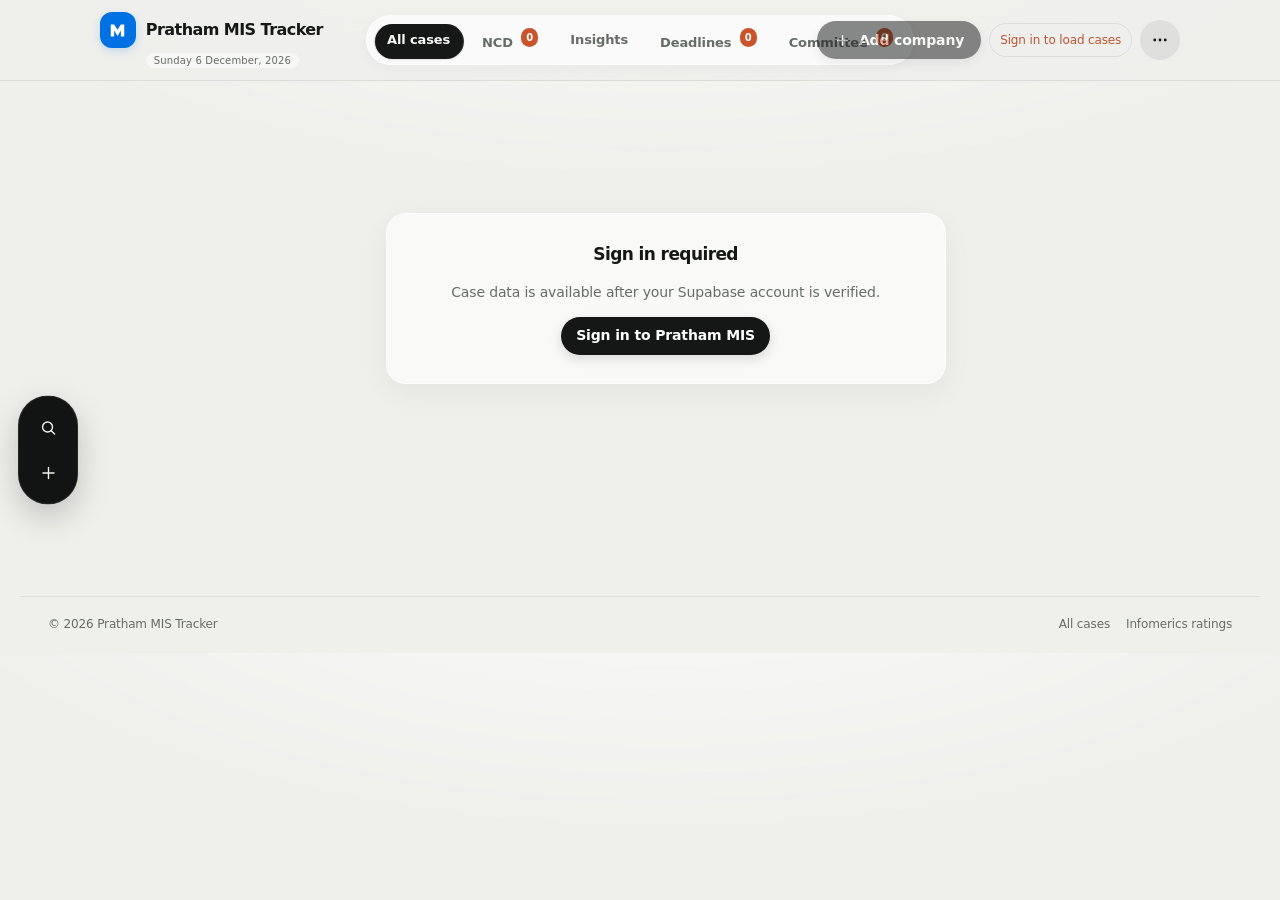
==== commit e91e7015: "Support full EML checklist templates" ====
--- a/index.html
+++ b/index.html
@@ -25,7 +25,7 @@
 <dialog id="dlg"></dialog><input type="file" id="fi" hidden="">
 <script type="module" src="js/motion-setup.js?v=20261104-2"></script>
 <script src="js/logic.js?v=20261105-1"></script>
-<script src="js/app.js?v=20261107-2"></script>
+<script src="js/app.js?v=20261110-1"></script>
 </body>
 </html>
 
